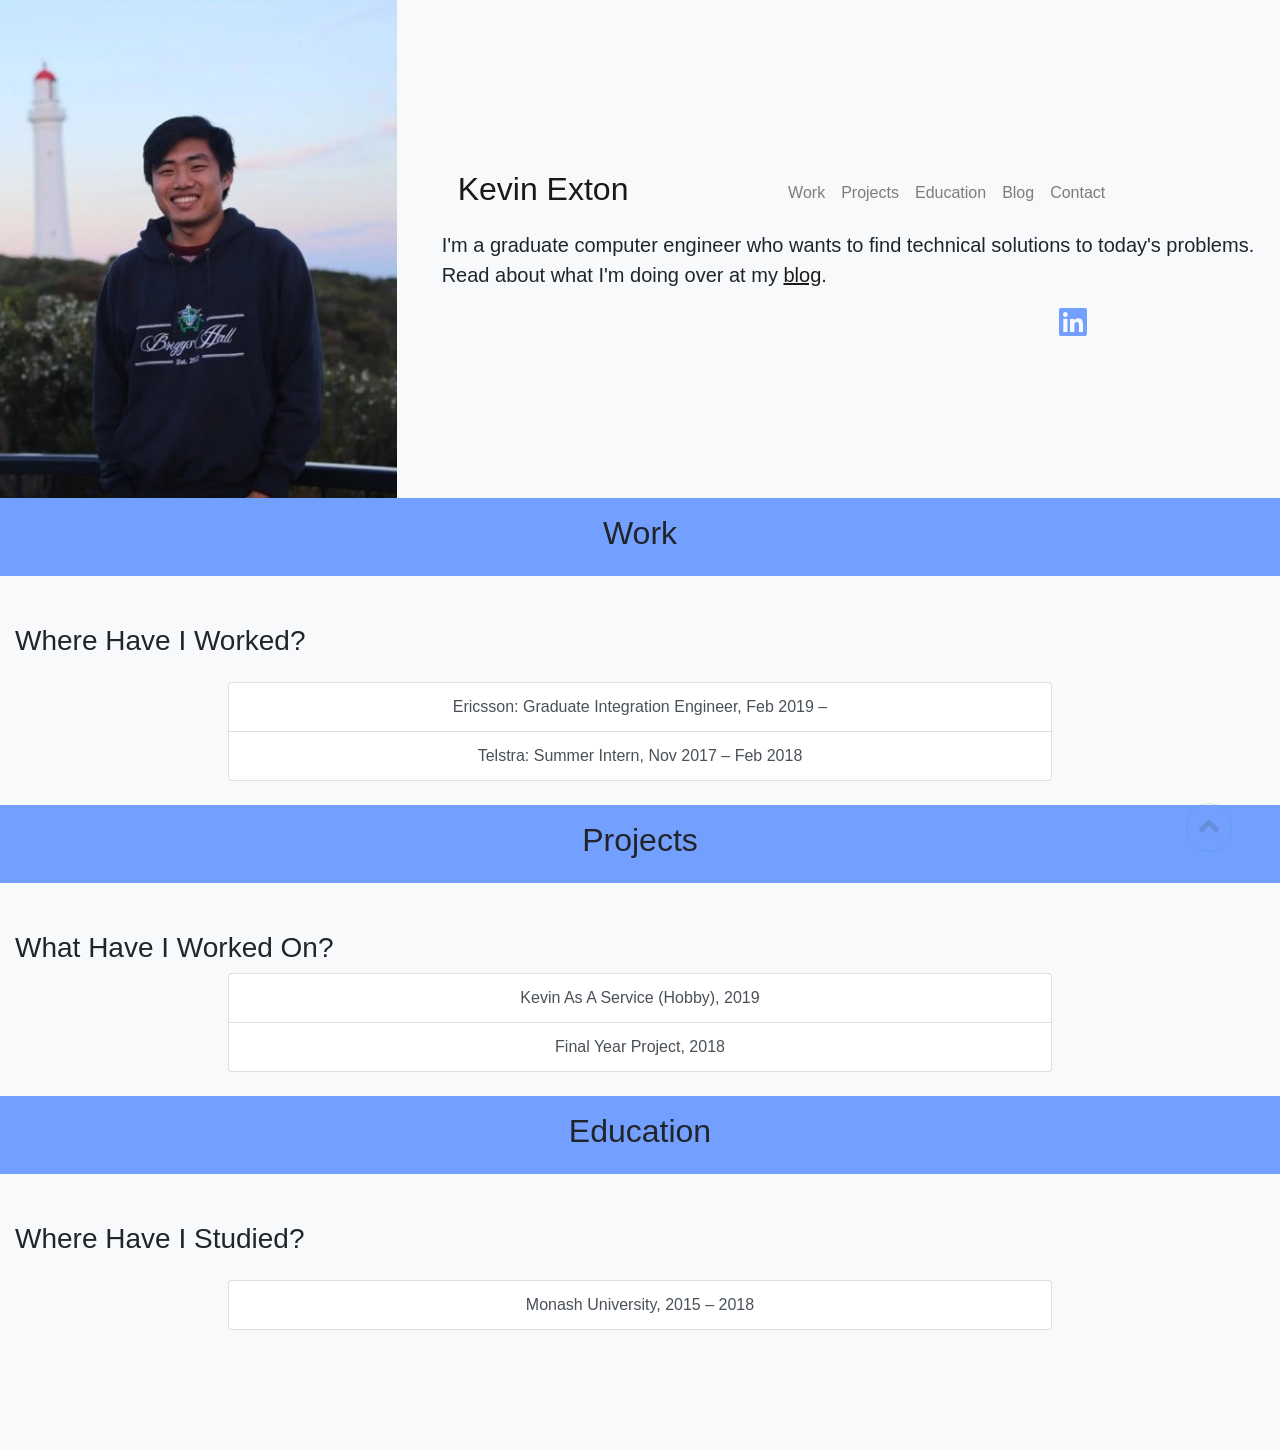
==== index.html @ fb1b177d "Fixed a broken link" ====
<!DOCTYPE html>
<html lang="en">
  <head>
    <meta charset="UTF-8" />
    <meta name="viewport" content="width=device-width, initial-scale=1.0" />
    <meta http-equiv="X-UA-Compatible" content="ie=edge" />
    <title>Kevin Exton</title>
    <link
      rel="stylesheet"
      href="https://use.fontawesome.com/releases/v5.6.3/css/all.css"
      integrity="sha384-UHRtZLI+pbxtHCWp1t77Bi1L4ZtiqrqD80Kn4Z8NTSRyMA2Fd33n5dQ8lWUE00s/"
      crossorigin="anonymous"
    />
    <link rel="stylesheet" href="/css/styles.css" />
    <link rel="icon" href="/assets/favicon/iconcubeorange-32-17061.png" />
  </head>
  <body id="home" class="bg-light mb-5 pb-5">
  <div class="container-fluid bg-light">
    <header id="main-header">
      <div class="row">
        <div class="col-md-4 responsive-image">
          <img src="assets/img/kevin.jpg" alt="" />
        </div>
        <div class="col-md-8 align-self-center">
          <nav
            class="navbar navbar-expand-md navbar-light bg-light"
            id="main-nav"
          >
            <a href="/" class="navbar-brand"><h2>Kevin Exton</h2></a>
            <button
              class="navbar-toggler"
              data-toggle="collapse"
              data-target="#navbarCollapse"
            >
              <span class="navbar-toggler-icon"></span>
            </button>

            <div class="collapse navbar-collapse" id="navbarCollapse">
              <ul class="navbar-nav m-auto">
                <li class="nav-item">
                  <a href="/#work-header" class="nav-link">Work</a>
                </li>
                <li class="nav-item">
                  <a href="/#projects-header" class="nav-link">Projects</a>
                </li>
                <li class="nav-item">
                  <a href="/#education-header" class="nav-link">Education</a>
                </li>
                <li class="nav-item">
                  <a href="/blog.html" class="nav-link">Blog</a>
                </li>
                <li class="nav-item">
                  <a href="/contact.html" class="nav-link">Contact</a>
                </li>
              </ul>
            </div>
          </nav>

          <p class="lead">
            I'm a graduate computer engineer who wants to find technical
            solutions to today's problems. Read about what I'm doing over at my
            <a href="/blog.html" id="bio-blog-anchor">blog</a>.
          </p>
          <div class="row no-gutters">
            <div class="col-sm-3"></div>
            <div class="col-sm-3"></div>
            <div class="col-sm-3"></div>
            <div class="col-sm-3">
              <a href="https://linkedin.com/in/kevin-exton-97882015a"
                ><span class="fab fa-linkedin fa-2x"></span
              ></a>
            </div>
          </div>
        </div>
      </div>
    </header>

    <!-- WORK HEADER -->
    <section id="work-header">
      <div class="row text-white bg-primary py-3">
        <div class="col text-center"><h2>Work</h2></div>
      </div>
    </section>

    <!-- WORK -->
    <section id="work">
      <div class="row">
        <div class="col bg-light mt-5">
          <h3>
            Where Have I Worked?
          </h3>
        </div>
      </div>
      <div class="row pb-4">
        <div class="col-md-2"></div>
        <div class="col-md-8 col-sm-12">
          <div class="list-group mt-3">
            <a
              href="#EricssonGraduateModal"
              class="list-group-item list-group-item-action text-center"
              data-toggle="modal"
            >
              Ericsson: Graduate Integration Engineer, Feb 2019 &ndash;
            </a>
            <a
              href="#TelstraInternModal"
              class="list-group-item list-group-item-action text-center"
              data-toggle="modal"
            >
              Telstra: Summer Intern, Nov 2017 &ndash; Feb 2018
            </a>
          </div>
        </div>
        <div class="col-md-2"></div>
      </div>
    </section>

    <!-- WORK MODALS -->
    <!-- Ericsson Graduate Modal -->
    <div class="modal fade" id="EricssonGraduateModal" role="dialog">
  <div class="modal-dialog" role="document">
    <div class="modal-content">
      <div class="modal-header bg-secondary text-light">
        <h5 class="modal-title">
          Ericsson, Feb 2019
    &ndash;
        </h5>
        <button class="close" type="button" data-dismiss="modal">
          <span>&times;</span>
        </button>
      </div>
      <div class="modal-body bg-tertiary text-light">
        <h5 class="lead">
          Position: Summer Intern
        </h5>
        <p>
          Started a graduate
    position with Ericsson upon graduating from Monash University with a
    bachelors degree in Computer Systems Engineering with Honours.
        </p>
      </div>
      <div class="modal-footer bg-secondary">
        <button type="button" class="btn btn-tertiary" data-dismiss="modal">
          Close
        </button>
      </div>
    </div>
  </div>
</div>


    <!-- Telstra Intern Modal -->
    <div class="modal fade" id="TelstraInternModal" role="dialog">
  <div class="modal-dialog" role="document">
    <div class="modal-content">
      <div class="modal-header bg-secondary text-light">
        <h5 class="modal-title">
          Telstra, Nov 2017
    &ndash; Feb 2018
        </h5>
        <button class="close" type="button" data-dismiss="modal">
          <span>&times;</span>
        </button>
      </div>
      <div class="modal-body bg-tertiary text-light">
        <h5 class="lead">
          Position: Graduate Integration Engineer
        </h5>
        <p>
          Worked as part of the Broadsoft Trunking and Product
    Engineering team. As the intern I developed an internal web-app that
    displayed statistics about server configurations to help with the automation
    of the VoIP products.
        </p>
      </div>
      <div class="modal-footer bg-secondary">
        <button type="button" class="btn btn-tertiary" data-dismiss="modal">
          Close
        </button>
      </div>
    </div>
  </div>
</div>


    <!-- PROJECTS HEADER -->
    <section id="projects-header">
      <div class="row text-white bg-primary py-3">
        <div class="col text-center"><h2>Projects</h2></div>
      </div>
    </section>

    <!-- PROJECTS -->
    <section id="projects">
      <div class="row">
        <div class="col bg-light mt-5">
          <h3>
            What Have I Worked On?
          </h3>
        </div>
      </div>
      <div class="row pb-4">
        <div class="col-md-2"></div>
        <div class="col-md-8 col-sm-12">
          <div class="list-group">
            <a
              href="#KevinAsAServiceModal"
              class="list-group-item list-group-item-action text-center"
              data-toggle="modal"
            >
              Kevin As A Service (Hobby), 2019
            </a>
            <a
              href="#FinalYearProjectModal"
              class="list-group-item list-group-item-action text-center"
              data-toggle="modal"
            >
              Final Year Project, 2018
            </a>
          </div>
        </div>
        <div class="col-md-2"></div>
      </div>
    </section>

    <!-- Project Modals -->
    <!-- FYP Modal -->
    <div class="modal fade" id="FinalYearProjectModal" role="dialog">
  <div class="modal-dialog" role="document">
    <div class="modal-content">
      <div class="modal-header bg-secondary text-light">
        <h5 class="modal-title">
          Final Year Project
        </h5>
        <button class="close" type="button" data-dismiss="modal">
          <span>&times;</span>
        </button>
      </div>
      <div class="modal-body bg-tertiary text-light">
        <h5 class="lead">
          
        </h5>
        <p>
          Dr. Gayathri Kongara at Monash University supervised
    a project where I studied adaptive signal processing techniques to track
    distortions introduced by the multipath wireless channel and equalise them.
    The majority of the project was done in simulation with the assistance of
    MATLAB and a prototype was developed on a National Instruments Software
    Defined Radio as a proof of concept.
        </p>
      </div>
      <div class="modal-footer bg-secondary">
        <button type="button" class="btn btn-tertiary" data-dismiss="modal">
          Close
        </button>
      </div>
    </div>
  </div>
</div>


    <div class="modal fade" id="KevinAsAServiceModal" role="dialog">
  <div class="modal-dialog" role="document">
    <div class="modal-content">
      <div class="modal-header bg-secondary text-light">
        <h5 class="modal-title">
          Kevin As A Service
        </h5>
        <button class="close" type="button" data-dismiss="modal">
          <span>&times;</span>
        </button>
      </div>
      <div class="modal-body bg-tertiary text-light">
        <h5 class="lead">
          Hobby project involving Angular, 
    Firebase, and Google's oAuth2 playground
        </h5>
        <p>
          Developed an Angular web app 
    with a firebase backend <a href='https://sendgridmail-228a0.web.app'>here</a> so that people can 
    contact me via web form. Read my blog post about it.
        </p>
      </div>
      <div class="modal-footer bg-secondary">
        <button type="button" class="btn btn-tertiary" data-dismiss="modal">
          Close
        </button>
      </div>
    </div>
  </div>
</div>


    <!-- EDUCATION HEADER -->
    <section id="education-header">
      <div class="row text-white bg-primary py-3">
        <div class="col text-center"><h2>Education</h2></div>
      </div>
    </section>

    <!-- EDUCATION -->
    <section id="projects">
      <div class="row">
        <div class="col bg-light mt-5">
          <h3>
            Where Have I Studied?
          </h3>
        </div>
      </div>
      <div class="row pb-4">
        <div class="col-md-2"></div>
        <div class="col-md-8 col-sm-12">
          <div class="list-group mt-3">
            <a
              href="#MonashUniversityModal"
              class="list-group-item list-group-item-action text-center"
              data-toggle="modal"
            >
              Monash University, 2015 &ndash; 2018
            </a>
          </div>
        </div>
        <div class="col-md-2"></div>
      </div>
    </section>

    <!-- Education Modals -->
    <div class="modal fade" id="MonashUniversityModal" role="dialog">
  <div class="modal-dialog" role="document">
    <div class="modal-content">
      <div class="modal-header bg-secondary text-light">
        <h5 class="modal-title">
          Degree: Bachelor of Computer Systems Engineering (Honours)
        </h5>
        <button class="close" type="button" data-dismiss="modal">
          <span>&times;</span>
        </button>
      </div>
      <div class="modal-body bg-tertiary text-light">
        <h5 class="lead">
          
        </h5>
        <p>
          A healthy mix of electronics engineering and software
    engineering. Heavy focus on embedded systems related
    technology, FPGA's, and RToS's, as well as communications related technology, i.e. signal
    processing, wireless communication, optical communication. The
    degree included some analogue electronics and control systems.
        </p>
      </div>
      <div class="modal-footer bg-secondary">
        <button type="button" class="btn btn-tertiary" data-dismiss="modal">
          Close
        </button>
      </div>
    </div>
  </div>
</div>


  <footer id="main-footer" class="fixed-bottom mb-5">
    <a href="#home" class="btn btn-outline-info rounded-circle return-home"
      ><span class="fas fa-angle-up fa-2x text-dark"></span
    ></a>
  </footer>

  <script
    src="https://code.jquery.com/jquery-3.3.1.min.js"
    integrity="sha256-FgpCb/KJQlLNfOu91ta32o/NMZxltwRo8QtmkMRdAu8="
    crossorigin="anonymous"
  ></script>
  <script
    src="https://cdnjs.cloudflare.com/ajax/libs/popper.js/1.14.6/umd/popper.min.js"
    integrity="sha384-wHAiFfRlMFy6i5SRaxvfOCifBUQy1xHdJ/yoi7FRNXMRBu5WHdZYu1hA6ZOblgut"
    crossorigin="anonymous"
  ></script>
  <script
    src="https://stackpath.bootstrapcdn.com/bootstrap/4.2.1/js/bootstrap.min.js"
    integrity="sha384-B0UglyR+jN6CkvvICOB2joaf5I4l3gm9GU6Hc1og6Ls7i6U/mkkaduKaBhlAXv9k"
    crossorigin="anonymous"
  ></script>

  <script>
    // Smooth Scrolling
    $("#main-nav a").on("click", function(e) {
      if (this.hash !== "") {
        e.preventDefault();

        const hash = this.hash;

        $("html, body").animate(
          {
            scrollTop: $(hash).offset().top
          },
          600,
          function() {
            window.location.hash = hash;
          }
        );
      }
    });

    // Smooth Scrolling
    $(".return-home").on("click", function(e) {
      if (this.hash !== "") {
        e.preventDefault();

        const hash = this.hash;

        $("html, body").animate(
          {
            scrollTop: $(hash).offset().top
          },
          600,
          function() {
            window.location.hash = hash;
          }
        );
      }
    });

    // Return Home
    $(document).scroll(function() {
      var pos = $("#work-header").offset().top;
      var y = $(this).scrollTop();
      if (y > pos - 1) {
        $(".return-home").fadeIn(200);
      } else {
        $(".return-home").fadeOut(200);
      }
    });
  </script>
</body>

</html>
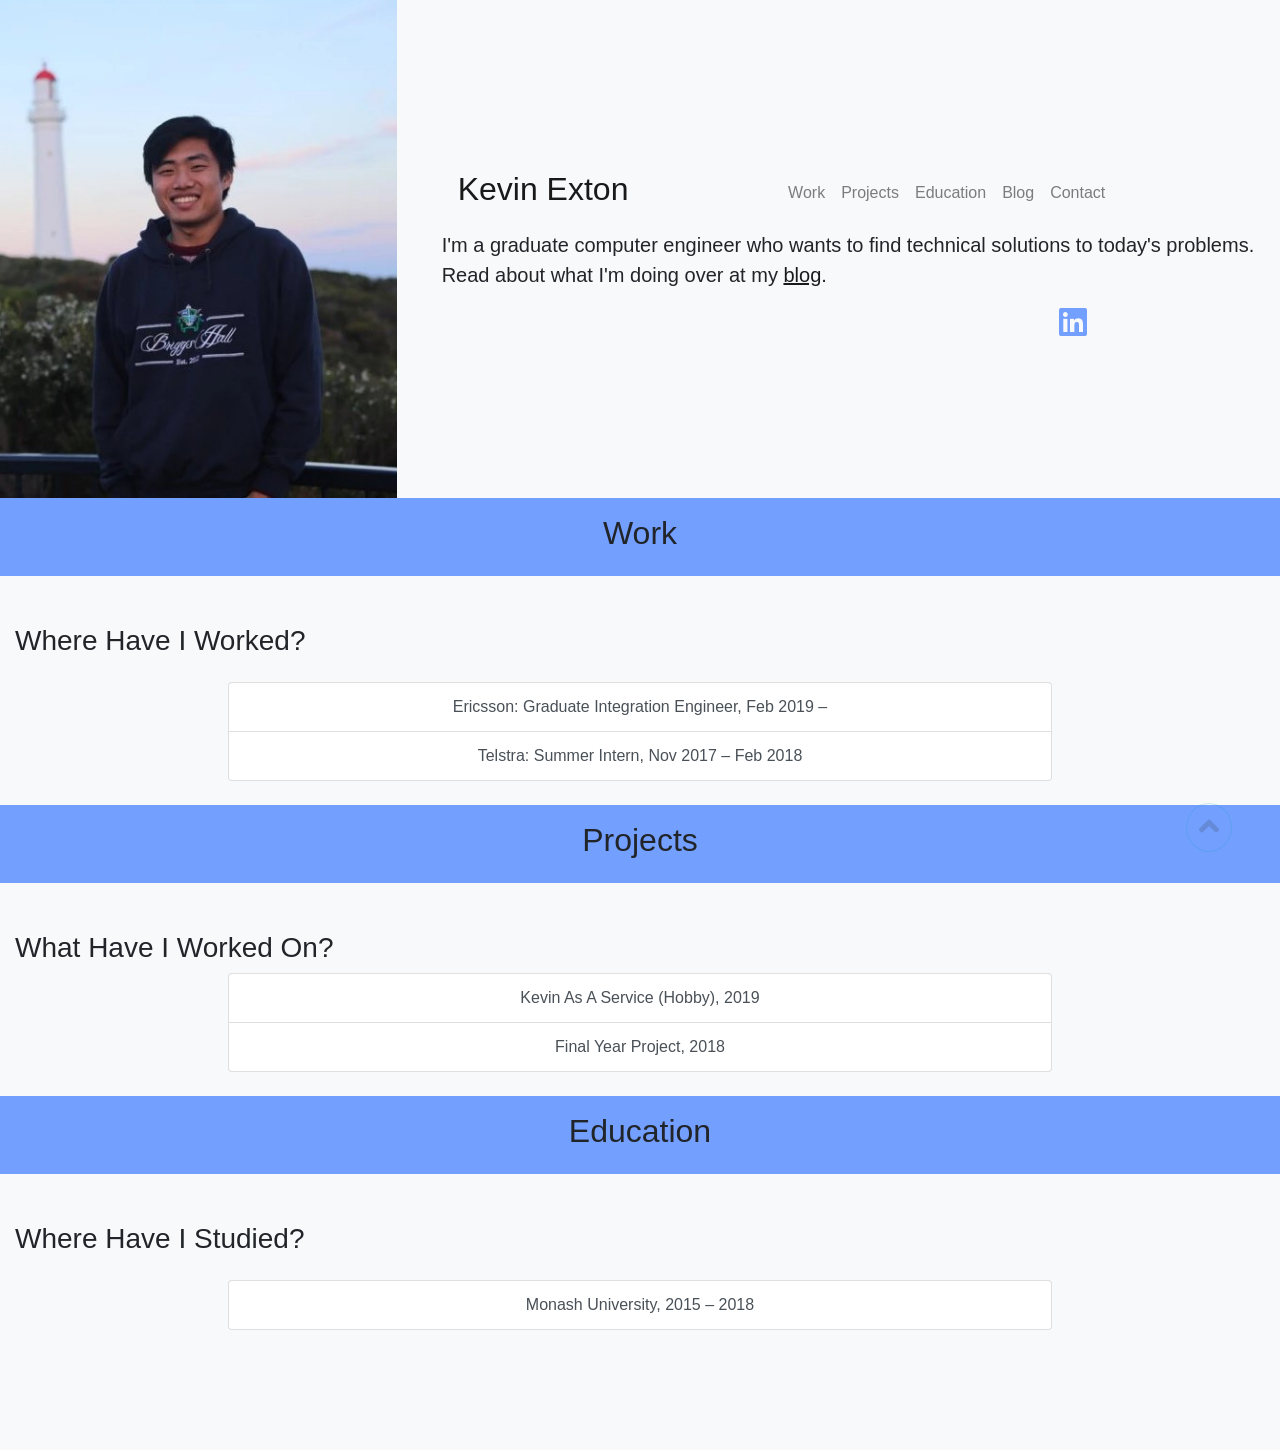
==== commit f1baddde: "Fixed some typos and changed the description to Ericsson Graduate Position to better reflect my curr" ====
--- a/index.html
+++ b/index.html
@@ -131,12 +131,13 @@
       </div>
       <div class="modal-body bg-tertiary text-light">
         <h5 class="lead">
-          Position: Summer Intern
+          Position: Graduate Integration Engineer
         </h5>
         <p>
-          Started a graduate
-    position with Ericsson upon graduating from Monash University with a
-    bachelors degree in Computer Systems Engineering with Honours.
+          Currently I 
+    am working as a graduate integration engineer for Ericsson, the role 
+    primarily involves post sales delivery of Ericsson products in the Telstra 
+    Mobility team.
         </p>
       </div>
       <div class="modal-footer bg-secondary">
@@ -164,7 +165,7 @@
       </div>
       <div class="modal-body bg-tertiary text-light">
         <h5 class="lead">
-          Position: Graduate Integration Engineer
+          Position: Summer Intern
         </h5>
         <p>
           Worked as part of the Broadsoft Trunking and Product
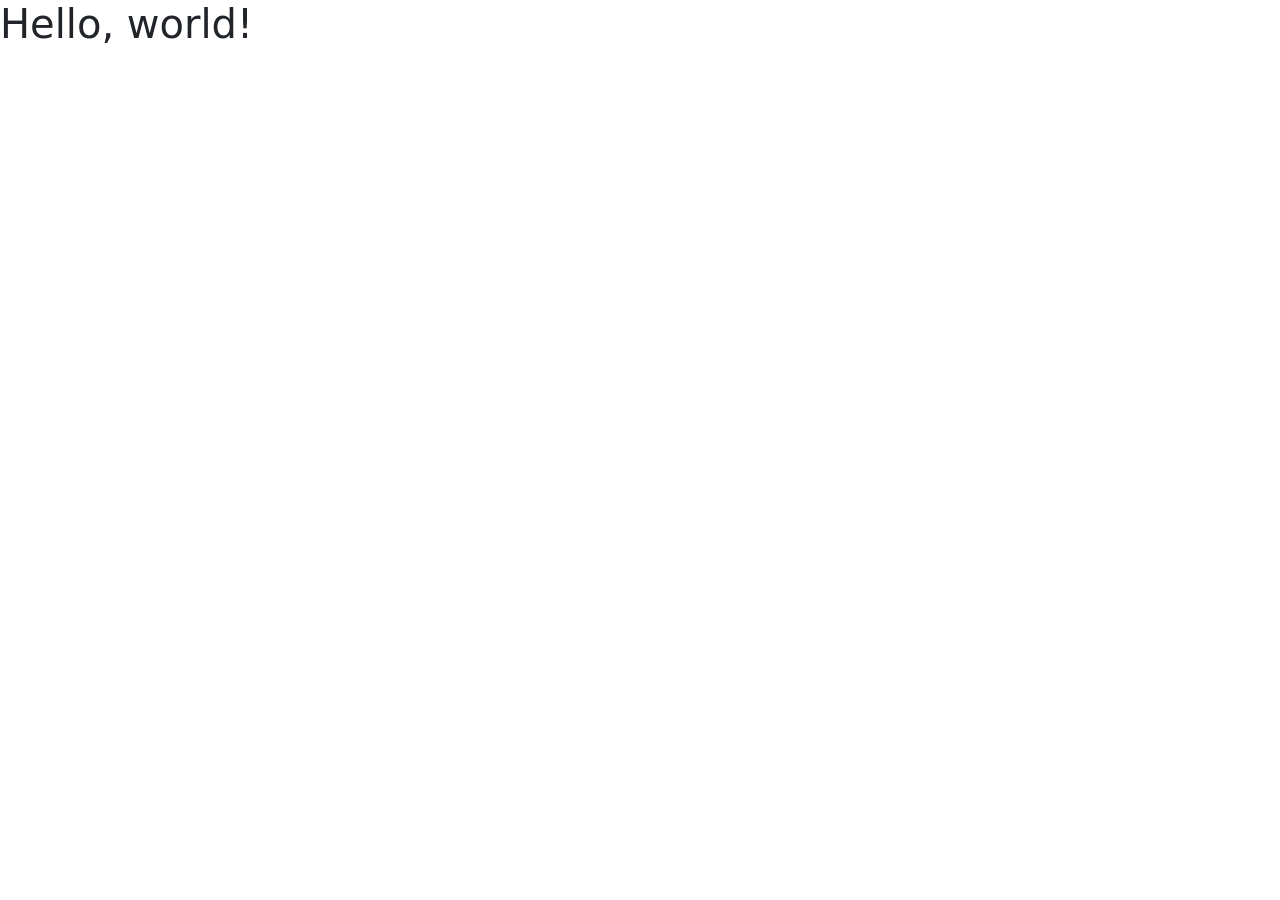
==== commit c176d453: "moved the index to /root" ====
--- a/index.html
+++ b/index.html
@@ -1,436 +1,13 @@
-<!DOCTYPE html>
+<!doctype html>
 <html lang="en">
   <head>
-    <meta charset="UTF-8" />
-    <meta name="viewport" content="width=device-width, initial-scale=1.0" />
-    <meta http-equiv="X-UA-Compatible" content="ie=edge" />
-    <title>Kevin Exton</title>
-    <link
-      rel="stylesheet"
-      href="https://use.fontawesome.com/releases/v5.6.3/css/all.css"
-      integrity="sha384-UHRtZLI+pbxtHCWp1t77Bi1L4ZtiqrqD80Kn4Z8NTSRyMA2Fd33n5dQ8lWUE00s/"
-      crossorigin="anonymous"
-    />
-    <link rel="stylesheet" href="/css/styles.css" />
-    <link rel="icon" href="/assets/favicon/iconcubeorange-32-17061.png" />
+    <meta charset="utf-8">
+    <meta name="viewport" content="width=device-width, initial-scale=1">
+    <title>Bootstrap demo</title>
+    <link href="https://cdn.jsdelivr.net/npm/bootstrap@5.3.3/dist/css/bootstrap.min.css" rel="stylesheet" integrity="sha384-QWTKZyjpPEjISv5WaRU9OFeRpok6YctnYmDr5pNlyT2bRjXh0JMhjY6hW+ALEwIH" crossorigin="anonymous">
   </head>
-  <body id="home" class="bg-light mb-5 pb-5">
-  <div class="container-fluid bg-light">
-    <header id="main-header">
-      <div class="row">
-        <div class="col-md-4 responsive-image">
-          <img src="assets/img/kevin.jpg" alt="" />
-        </div>
-        <div class="col-md-8 align-self-center">
-          <nav
-            class="navbar navbar-expand-md navbar-light bg-light"
-            id="main-nav"
-          >
-            <a href="/" class="navbar-brand"><h2>Kevin Exton</h2></a>
-            <button
-              class="navbar-toggler"
-              data-toggle="collapse"
-              data-target="#navbarCollapse"
-            >
-              <span class="navbar-toggler-icon"></span>
-            </button>
-
-            <div class="collapse navbar-collapse" id="navbarCollapse">
-              <ul class="navbar-nav m-auto">
-                <li class="nav-item">
-                  <a href="/#work-header" class="nav-link">Work</a>
-                </li>
-                <li class="nav-item">
-                  <a href="/#projects-header" class="nav-link">Projects</a>
-                </li>
-                <li class="nav-item">
-                  <a href="/#education-header" class="nav-link">Education</a>
-                </li>
-                <li class="nav-item">
-                  <a href="/blog.html" class="nav-link">Blog</a>
-                </li>
-                <li class="nav-item">
-                  <a href="/contact.html" class="nav-link">Contact</a>
-                </li>
-              </ul>
-            </div>
-          </nav>
-
-          <p class="lead">
-            I'm a graduate computer engineer who wants to find technical
-            solutions to today's problems. Read about what I'm doing over at my
-            <a href="/blog.html" id="bio-blog-anchor">blog</a>.
-          </p>
-          <div class="row no-gutters">
-            <div class="col-sm-3"></div>
-            <div class="col-sm-3"></div>
-            <div class="col-sm-3"></div>
-            <div class="col-sm-3">
-              <a href="https://linkedin.com/in/kevin-exton-97882015a"
-                ><span class="fab fa-linkedin fa-2x"></span
-              ></a>
-            </div>
-          </div>
-        </div>
-      </div>
-    </header>
-
-    <!-- WORK HEADER -->
-    <section id="work-header">
-      <div class="row text-white bg-primary py-3">
-        <div class="col text-center"><h2>Work</h2></div>
-      </div>
-    </section>
-
-    <!-- WORK -->
-    <section id="work">
-      <div class="row">
-        <div class="col bg-light mt-5">
-          <h3>
-            Where Have I Worked?
-          </h3>
-        </div>
-      </div>
-      <div class="row pb-4">
-        <div class="col-md-2"></div>
-        <div class="col-md-8 col-sm-12">
-          <div class="list-group mt-3">
-            <a
-              href="#EricssonGraduateModal"
-              class="list-group-item list-group-item-action text-center"
-              data-toggle="modal"
-            >
-              Ericsson: Graduate Integration Engineer, Feb 2019 &ndash;
-            </a>
-            <a
-              href="#TelstraInternModal"
-              class="list-group-item list-group-item-action text-center"
-              data-toggle="modal"
-            >
-              Telstra: Summer Intern, Nov 2017 &ndash; Feb 2018
-            </a>
-          </div>
-        </div>
-        <div class="col-md-2"></div>
-      </div>
-    </section>
-
-    <!-- WORK MODALS -->
-    <!-- Ericsson Graduate Modal -->
-    <div class="modal fade" id="EricssonGraduateModal" role="dialog">
-  <div class="modal-dialog" role="document">
-    <div class="modal-content">
-      <div class="modal-header bg-secondary text-light">
-        <h5 class="modal-title">
-          Ericsson, Feb 2019
-    &ndash;
-        </h5>
-        <button class="close" type="button" data-dismiss="modal">
-          <span>&times;</span>
-        </button>
-      </div>
-      <div class="modal-body bg-tertiary text-light">
-        <h5 class="lead">
-          Position: Graduate Integration Engineer
-        </h5>
-        <p>
-          Currently I 
-    am working as a graduate integration engineer for Ericsson, the role 
-    primarily involves post sales delivery of Ericsson products in the Telstra 
-    Mobility team.
-        </p>
-      </div>
-      <div class="modal-footer bg-secondary">
-        <button type="button" class="btn btn-tertiary" data-dismiss="modal">
-          Close
-        </button>
-      </div>
-    </div>
-  </div>
-</div>
-
-
-    <!-- Telstra Intern Modal -->
-    <div class="modal fade" id="TelstraInternModal" role="dialog">
-  <div class="modal-dialog" role="document">
-    <div class="modal-content">
-      <div class="modal-header bg-secondary text-light">
-        <h5 class="modal-title">
-          Telstra, Nov 2017
-    &ndash; Feb 2018
-        </h5>
-        <button class="close" type="button" data-dismiss="modal">
-          <span>&times;</span>
-        </button>
-      </div>
-      <div class="modal-body bg-tertiary text-light">
-        <h5 class="lead">
-          Position: Summer Intern
-        </h5>
-        <p>
-          Worked as part of the Broadsoft Trunking and Product
-    Engineering team. As the intern I developed an internal web-app that
-    displayed statistics about server configurations to help with the automation
-    of the VoIP products.
-        </p>
-      </div>
-      <div class="modal-footer bg-secondary">
-        <button type="button" class="btn btn-tertiary" data-dismiss="modal">
-          Close
-        </button>
-      </div>
-    </div>
-  </div>
-</div>
-
-
-    <!-- PROJECTS HEADER -->
-    <section id="projects-header">
-      <div class="row text-white bg-primary py-3">
-        <div class="col text-center"><h2>Projects</h2></div>
-      </div>
-    </section>
-
-    <!-- PROJECTS -->
-    <section id="projects">
-      <div class="row">
-        <div class="col bg-light mt-5">
-          <h3>
-            What Have I Worked On?
-          </h3>
-        </div>
-      </div>
-      <div class="row pb-4">
-        <div class="col-md-2"></div>
-        <div class="col-md-8 col-sm-12">
-          <div class="list-group">
-            <a
-              href="#KevinAsAServiceModal"
-              class="list-group-item list-group-item-action text-center"
-              data-toggle="modal"
-            >
-              Kevin As A Service (Hobby), 2019
-            </a>
-            <a
-              href="#FinalYearProjectModal"
-              class="list-group-item list-group-item-action text-center"
-              data-toggle="modal"
-            >
-              Final Year Project, 2018
-            </a>
-          </div>
-        </div>
-        <div class="col-md-2"></div>
-      </div>
-    </section>
-
-    <!-- Project Modals -->
-    <!-- FYP Modal -->
-    <div class="modal fade" id="FinalYearProjectModal" role="dialog">
-  <div class="modal-dialog" role="document">
-    <div class="modal-content">
-      <div class="modal-header bg-secondary text-light">
-        <h5 class="modal-title">
-          Final Year Project
-        </h5>
-        <button class="close" type="button" data-dismiss="modal">
-          <span>&times;</span>
-        </button>
-      </div>
-      <div class="modal-body bg-tertiary text-light">
-        <h5 class="lead">
-          
-        </h5>
-        <p>
-          Dr. Gayathri Kongara at Monash University supervised
-    a project where I studied adaptive signal processing techniques to track
-    distortions introduced by the multipath wireless channel and equalise them.
-    The majority of the project was done in simulation with the assistance of
-    MATLAB and a prototype was developed on a National Instruments Software
-    Defined Radio as a proof of concept.
-        </p>
-      </div>
-      <div class="modal-footer bg-secondary">
-        <button type="button" class="btn btn-tertiary" data-dismiss="modal">
-          Close
-        </button>
-      </div>
-    </div>
-  </div>
-</div>
-
-
-    <div class="modal fade" id="KevinAsAServiceModal" role="dialog">
-  <div class="modal-dialog" role="document">
-    <div class="modal-content">
-      <div class="modal-header bg-secondary text-light">
-        <h5 class="modal-title">
-          Kevin As A Service
-        </h5>
-        <button class="close" type="button" data-dismiss="modal">
-          <span>&times;</span>
-        </button>
-      </div>
-      <div class="modal-body bg-tertiary text-light">
-        <h5 class="lead">
-          Hobby project involving Angular, 
-    Firebase, and Google's oAuth2 playground
-        </h5>
-        <p>
-          Developed an Angular web app 
-    with a firebase backend <a href='https://sendgridmail-228a0.web.app'>here</a> so that people can 
-    contact me via web form. Read my blog post about it.
-        </p>
-      </div>
-      <div class="modal-footer bg-secondary">
-        <button type="button" class="btn btn-tertiary" data-dismiss="modal">
-          Close
-        </button>
-      </div>
-    </div>
-  </div>
-</div>
-
-
-    <!-- EDUCATION HEADER -->
-    <section id="education-header">
-      <div class="row text-white bg-primary py-3">
-        <div class="col text-center"><h2>Education</h2></div>
-      </div>
-    </section>
-
-    <!-- EDUCATION -->
-    <section id="projects">
-      <div class="row">
-        <div class="col bg-light mt-5">
-          <h3>
-            Where Have I Studied?
-          </h3>
-        </div>
-      </div>
-      <div class="row pb-4">
-        <div class="col-md-2"></div>
-        <div class="col-md-8 col-sm-12">
-          <div class="list-group mt-3">
-            <a
-              href="#MonashUniversityModal"
-              class="list-group-item list-group-item-action text-center"
-              data-toggle="modal"
-            >
-              Monash University, 2015 &ndash; 2018
-            </a>
-          </div>
-        </div>
-        <div class="col-md-2"></div>
-      </div>
-    </section>
-
-    <!-- Education Modals -->
-    <div class="modal fade" id="MonashUniversityModal" role="dialog">
-  <div class="modal-dialog" role="document">
-    <div class="modal-content">
-      <div class="modal-header bg-secondary text-light">
-        <h5 class="modal-title">
-          Degree: Bachelor of Computer Systems Engineering (Honours)
-        </h5>
-        <button class="close" type="button" data-dismiss="modal">
-          <span>&times;</span>
-        </button>
-      </div>
-      <div class="modal-body bg-tertiary text-light">
-        <h5 class="lead">
-          
-        </h5>
-        <p>
-          A healthy mix of electronics engineering and software
-    engineering. Heavy focus on embedded systems related
-    technology, FPGA's, and RToS's, as well as communications related technology, i.e. signal
-    processing, wireless communication, optical communication. The
-    degree included some analogue electronics and control systems.
-        </p>
-      </div>
-      <div class="modal-footer bg-secondary">
-        <button type="button" class="btn btn-tertiary" data-dismiss="modal">
-          Close
-        </button>
-      </div>
-    </div>
-  </div>
-</div>
-
-
-  <footer id="main-footer" class="fixed-bottom mb-5">
-    <a href="#home" class="btn btn-outline-info rounded-circle return-home"
-      ><span class="fas fa-angle-up fa-2x text-dark"></span
-    ></a>
-  </footer>
-
-  <script
-    src="https://code.jquery.com/jquery-3.3.1.min.js"
-    integrity="sha256-FgpCb/KJQlLNfOu91ta32o/NMZxltwRo8QtmkMRdAu8="
-    crossorigin="anonymous"
-  ></script>
-  <script
-    src="https://cdnjs.cloudflare.com/ajax/libs/popper.js/1.14.6/umd/popper.min.js"
-    integrity="sha384-wHAiFfRlMFy6i5SRaxvfOCifBUQy1xHdJ/yoi7FRNXMRBu5WHdZYu1hA6ZOblgut"
-    crossorigin="anonymous"
-  ></script>
-  <script
-    src="https://stackpath.bootstrapcdn.com/bootstrap/4.2.1/js/bootstrap.min.js"
-    integrity="sha384-B0UglyR+jN6CkvvICOB2joaf5I4l3gm9GU6Hc1og6Ls7i6U/mkkaduKaBhlAXv9k"
-    crossorigin="anonymous"
-  ></script>
-
-  <script>
-    // Smooth Scrolling
-    $("#main-nav a").on("click", function(e) {
-      if (this.hash !== "") {
-        e.preventDefault();
-
-        const hash = this.hash;
-
-        $("html, body").animate(
-          {
-            scrollTop: $(hash).offset().top
-          },
-          600,
-          function() {
-            window.location.hash = hash;
-          }
-        );
-      }
-    });
-
-    // Smooth Scrolling
-    $(".return-home").on("click", function(e) {
-      if (this.hash !== "") {
-        e.preventDefault();
-
-        const hash = this.hash;
-
-        $("html, body").animate(
-          {
-            scrollTop: $(hash).offset().top
-          },
-          600,
-          function() {
-            window.location.hash = hash;
-          }
-        );
-      }
-    });
-
-    // Return Home
-    $(document).scroll(function() {
-      var pos = $("#work-header").offset().top;
-      var y = $(this).scrollTop();
-      if (y > pos - 1) {
-        $(".return-home").fadeIn(200);
-      } else {
-        $(".return-home").fadeOut(200);
-      }
-    });
-  </script>
-</body>
-
+  <body>
+    <h1>Hello, world!</h1>
+    <script src="https://cdn.jsdelivr.net/npm/bootstrap@5.3.3/dist/js/bootstrap.bundle.min.js" integrity="sha384-YvpcrYf0tY3lHB60NNkmXc5s9fDVZLESaAA55NDzOxhy9GkcIdslK1eN7N6jIeHz" crossorigin="anonymous"></script>
+  </body>
 </html>
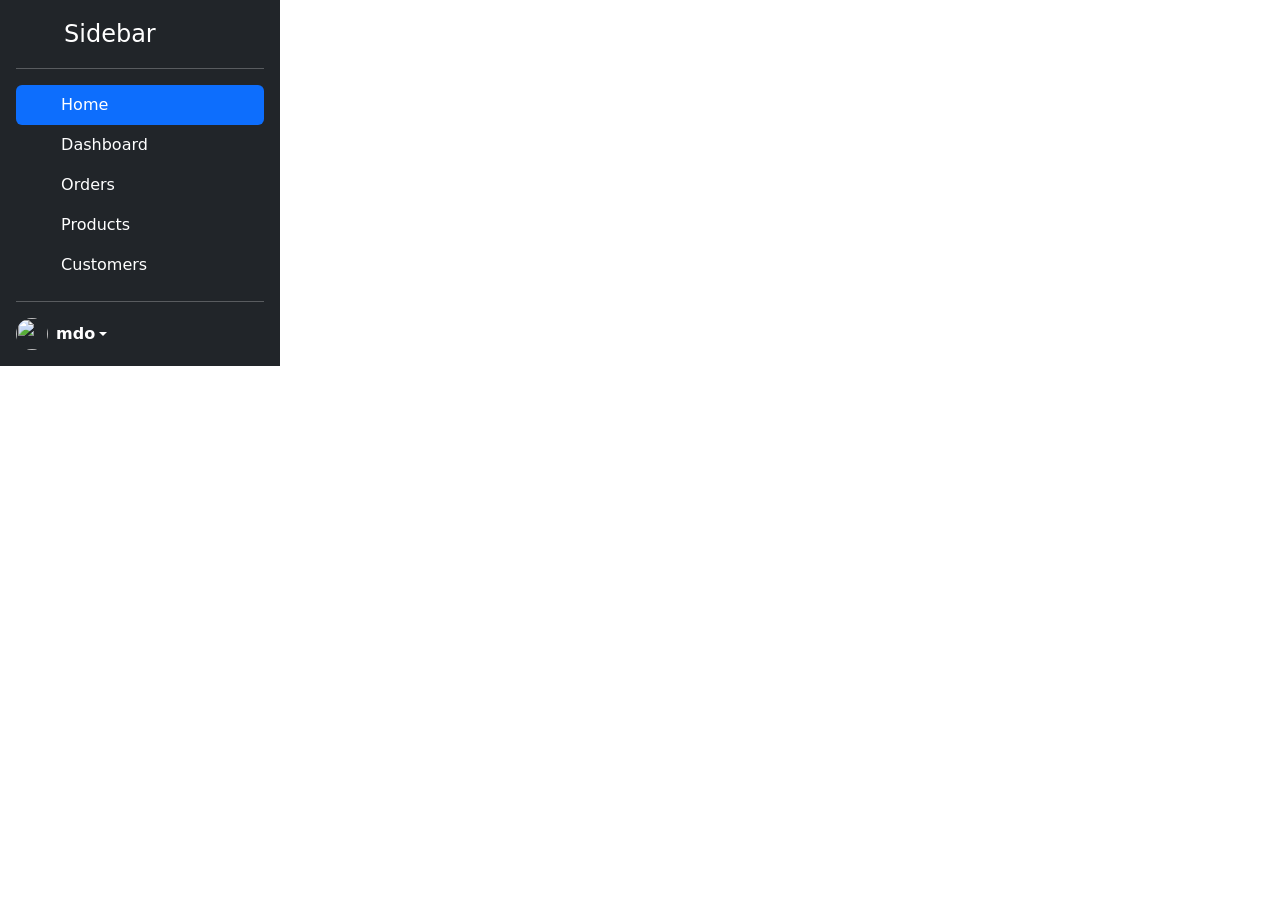
==== commit 96a13636: "Added a sidebar." ====
--- a/index.html
+++ b/index.html
@@ -7,7 +7,61 @@
     <link href="https://cdn.jsdelivr.net/npm/bootstrap@5.3.3/dist/css/bootstrap.min.css" rel="stylesheet" integrity="sha384-QWTKZyjpPEjISv5WaRU9OFeRpok6YctnYmDr5pNlyT2bRjXh0JMhjY6hW+ALEwIH" crossorigin="anonymous">
   </head>
   <body>
-    <h1>Hello, world!</h1>
+		<main class="d-flex flex-nowrap">
+			<div class="d-flex flex-column flex-shrink-0 p-3 text-bg-dark" style="width: 280px;">
+				<a href="/" class="d-flex align-items-center mb-3 mb-md-0 me-md-auto text-white text-decoration-none">
+					<svg class="bi pe-none me-2" width="40" height="32"><use xlink:href="#bootstrap"></use></svg>
+					<span class="fs-4">Sidebar</span>
+				</a>
+				<hr>
+				<ul class="nav nav-pills flex-column mb-auto">
+					<li class="nav-item">
+						<a href="#" class="nav-link active" aria-current="page">
+							<svg class="bi pe-none me-2" width="16" height="16"><use xlink:href="#home"></use></svg>
+							Home
+						</a>
+					</li>
+					<li>
+						<a href="#" class="nav-link text-white">
+							<svg class="bi pe-none me-2" width="16" height="16"><use xlink:href="#speedometer2"></use></svg>
+							Dashboard
+						</a>
+					</li>
+					<li>
+						<a href="#" class="nav-link text-white">
+							<svg class="bi pe-none me-2" width="16" height="16"><use xlink:href="#table"></use></svg>
+							Orders
+						</a>
+					</li>
+					<li>
+						<a href="#" class="nav-link text-white">
+							<svg class="bi pe-none me-2" width="16" height="16"><use xlink:href="#grid"></use></svg>
+							Products
+						</a>
+					</li>
+					<li>
+						<a href="#" class="nav-link text-white">
+							<svg class="bi pe-none me-2" width="16" height="16"><use xlink:href="#people-circle"></use></svg>
+							Customers
+						</a>
+					</li>
+				</ul>
+				<hr>
+				<div class="dropdown">
+					<a href="#" class="d-flex align-items-center text-white text-decoration-none dropdown-toggle" data-bs-toggle="dropdown" aria-expanded="false">
+						<img src="https://github.com/mdo.png" alt="" width="32" height="32" class="rounded-circle me-2">
+						<strong>mdo</strong>
+					</a>
+					<ul class="dropdown-menu dropdown-menu-dark text-small shadow">
+						<li><a class="dropdown-item" href="#">New project...</a></li>
+						<li><a class="dropdown-item" href="#">Settings</a></li>
+						<li><a class="dropdown-item" href="#">Profile</a></li>
+						<li><hr class="dropdown-divider"></li>
+						<li><a class="dropdown-item" href="#">Sign out</a></li>
+					</ul>
+				</div>
+			</div>
+		</main>
     <script src="https://cdn.jsdelivr.net/npm/bootstrap@5.3.3/dist/js/bootstrap.bundle.min.js" integrity="sha384-YvpcrYf0tY3lHB60NNkmXc5s9fDVZLESaAA55NDzOxhy9GkcIdslK1eN7N6jIeHz" crossorigin="anonymous"></script>
   </body>
 </html>
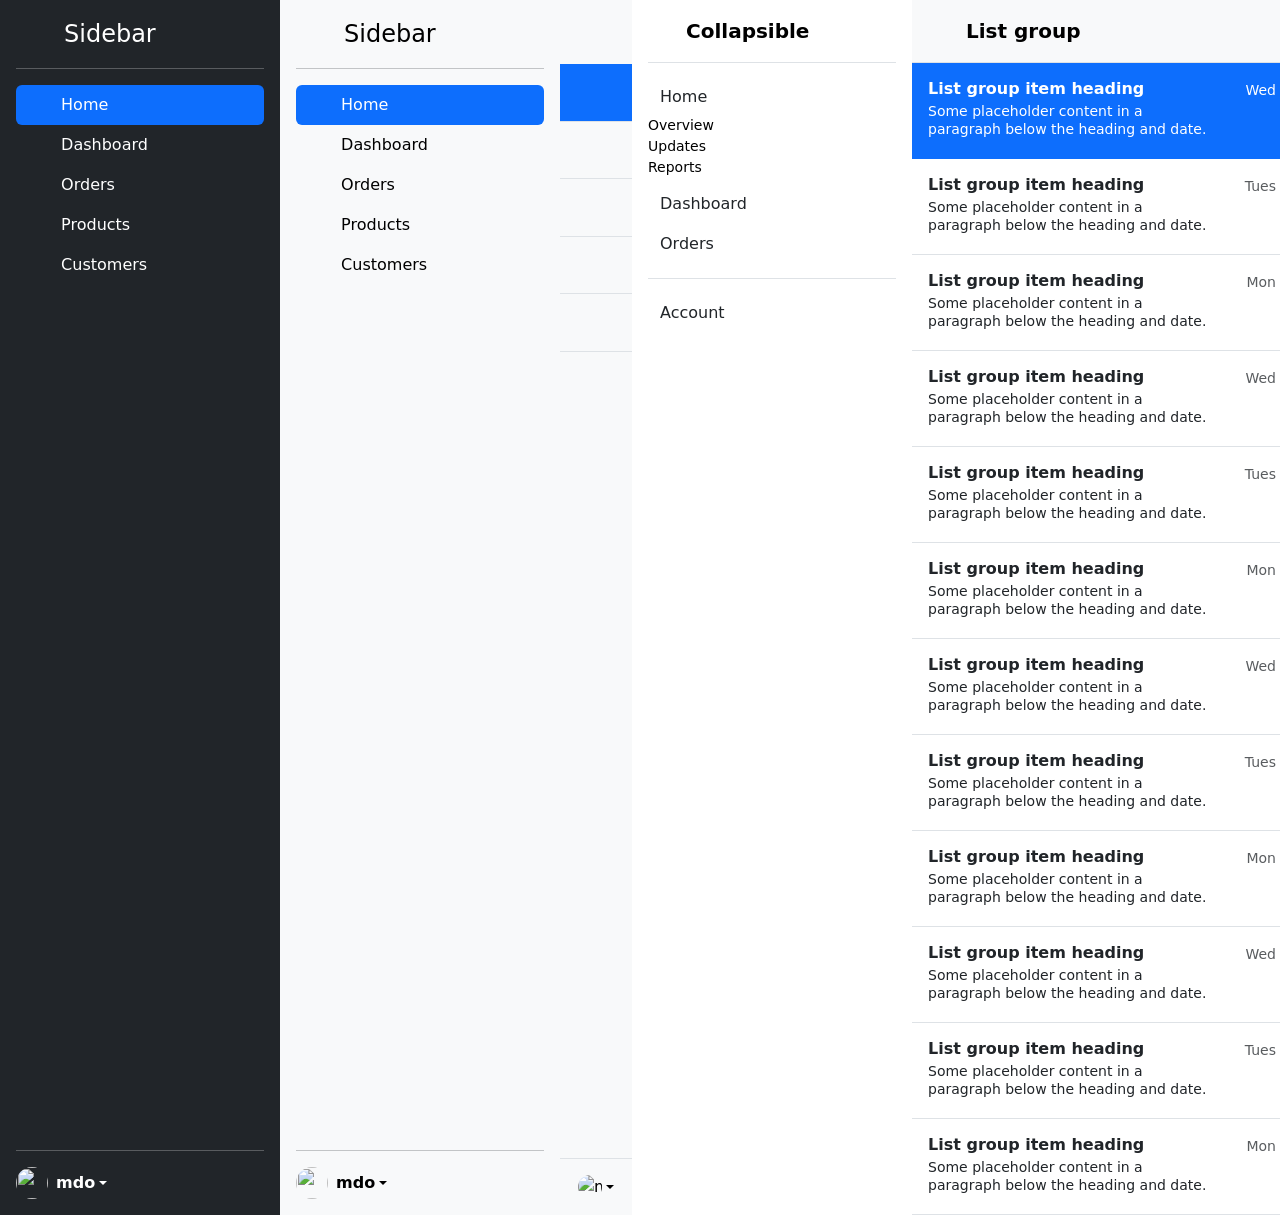
==== commit 3336f788: "Added a sidebar." ====
--- a/index.html
+++ b/index.html
@@ -8,6 +8,8 @@
   </head>
   <body>
 		<main class="d-flex flex-nowrap">
+			<h1 class="visually-hidden">Sidebars examples</h1>
+
 			<div class="d-flex flex-column flex-shrink-0 p-3 text-bg-dark" style="width: 280px;">
 				<a href="/" class="d-flex align-items-center mb-3 mb-md-0 me-md-auto text-white text-decoration-none">
 					<svg class="bi pe-none me-2" width="40" height="32"><use xlink:href="#bootstrap"></use></svg>
@@ -61,6 +63,271 @@
 					</ul>
 				</div>
 			</div>
+
+			<div class="b-example-divider b-example-vr"></div>
+
+			<div class="d-flex flex-column flex-shrink-0 p-3 bg-body-tertiary" style="width: 280px;">
+				<a href="/" class="d-flex align-items-center mb-3 mb-md-0 me-md-auto link-body-emphasis text-decoration-none">
+					<svg class="bi pe-none me-2" width="40" height="32"><use xlink:href="#bootstrap"></use></svg>
+					<span class="fs-4">Sidebar</span>
+				</a>
+				<hr>
+				<ul class="nav nav-pills flex-column mb-auto">
+					<li class="nav-item">
+						<a href="#" class="nav-link active" aria-current="page">
+							<svg class="bi pe-none me-2" width="16" height="16"><use xlink:href="#home"></use></svg>
+							Home
+						</a>
+					</li>
+					<li>
+						<a href="#" class="nav-link link-body-emphasis">
+							<svg class="bi pe-none me-2" width="16" height="16"><use xlink:href="#speedometer2"></use></svg>
+							Dashboard
+						</a>
+					</li>
+					<li>
+						<a href="#" class="nav-link link-body-emphasis">
+							<svg class="bi pe-none me-2" width="16" height="16"><use xlink:href="#table"></use></svg>
+							Orders
+						</a>
+					</li>
+					<li>
+						<a href="#" class="nav-link link-body-emphasis">
+							<svg class="bi pe-none me-2" width="16" height="16"><use xlink:href="#grid"></use></svg>
+							Products
+						</a>
+					</li>
+					<li>
+						<a href="#" class="nav-link link-body-emphasis">
+							<svg class="bi pe-none me-2" width="16" height="16"><use xlink:href="#people-circle"></use></svg>
+							Customers
+						</a>
+					</li>
+				</ul>
+				<hr>
+				<div class="dropdown">
+					<a href="#" class="d-flex align-items-center link-body-emphasis text-decoration-none dropdown-toggle" data-bs-toggle="dropdown" aria-expanded="false">
+						<img src="https://github.com/mdo.png" alt="" width="32" height="32" class="rounded-circle me-2">
+						<strong>mdo</strong>
+					</a>
+					<ul class="dropdown-menu text-small shadow">
+						<li><a class="dropdown-item" href="#">New project...</a></li>
+						<li><a class="dropdown-item" href="#">Settings</a></li>
+						<li><a class="dropdown-item" href="#">Profile</a></li>
+						<li><hr class="dropdown-divider"></li>
+						<li><a class="dropdown-item" href="#">Sign out</a></li>
+					</ul>
+				</div>
+			</div>
+
+			<div class="b-example-divider b-example-vr"></div>
+
+			<div class="d-flex flex-column flex-shrink-0 bg-body-tertiary" style="width: 4.5rem;">
+				<a href="/" class="d-block p-3 link-body-emphasis text-decoration-none" data-bs-toggle="tooltip" data-bs-placement="right" data-bs-original-title="Icon-only">
+					<svg class="bi pe-none" width="40" height="32"><use xlink:href="#bootstrap"></use></svg>
+					<span class="visually-hidden">Icon-only</span>
+				</a>
+				<ul class="nav nav-pills nav-flush flex-column mb-auto text-center">
+					<li class="nav-item">
+						<a href="#" class="nav-link active py-3 border-bottom rounded-0" aria-current="page" data-bs-toggle="tooltip" data-bs-placement="right" aria-label="Home" data-bs-original-title="Home">
+							<svg class="bi pe-none" width="24" height="24" role="img" aria-label="Home"><use xlink:href="#home"></use></svg>
+						</a>
+					</li>
+					<li>
+						<a href="#" class="nav-link py-3 border-bottom rounded-0" data-bs-toggle="tooltip" data-bs-placement="right" aria-label="Dashboard" data-bs-original-title="Dashboard">
+							<svg class="bi pe-none" width="24" height="24" role="img" aria-label="Dashboard"><use xlink:href="#speedometer2"></use></svg>
+						</a>
+					</li>
+					<li>
+						<a href="#" class="nav-link py-3 border-bottom rounded-0" data-bs-toggle="tooltip" data-bs-placement="right" aria-label="Orders" data-bs-original-title="Orders">
+							<svg class="bi pe-none" width="24" height="24" role="img" aria-label="Orders"><use xlink:href="#table"></use></svg>
+						</a>
+					</li>
+					<li>
+						<a href="#" class="nav-link py-3 border-bottom rounded-0" data-bs-toggle="tooltip" data-bs-placement="right" aria-label="Products" data-bs-original-title="Products">
+							<svg class="bi pe-none" width="24" height="24" role="img" aria-label="Products"><use xlink:href="#grid"></use></svg>
+						</a>
+					</li>
+					<li>
+						<a href="#" class="nav-link py-3 border-bottom rounded-0" data-bs-toggle="tooltip" data-bs-placement="right" aria-label="Customers" data-bs-original-title="Customers">
+							<svg class="bi pe-none" width="24" height="24" role="img" aria-label="Customers"><use xlink:href="#people-circle"></use></svg>
+						</a>
+					</li>
+				</ul>
+				<div class="dropdown border-top">
+					<a href="#" class="d-flex align-items-center justify-content-center p-3 link-body-emphasis text-decoration-none dropdown-toggle" data-bs-toggle="dropdown" aria-expanded="false">
+						<img src="https://github.com/mdo.png" alt="mdo" width="24" height="24" class="rounded-circle">
+					</a>
+					<ul class="dropdown-menu text-small shadow">
+						<li><a class="dropdown-item" href="#">New project...</a></li>
+						<li><a class="dropdown-item" href="#">Settings</a></li>
+						<li><a class="dropdown-item" href="#">Profile</a></li>
+						<li><hr class="dropdown-divider"></li>
+						<li><a class="dropdown-item" href="#">Sign out</a></li>
+					</ul>
+				</div>
+			</div>
+
+			<div class="b-example-divider b-example-vr"></div>
+
+			<div class="flex-shrink-0 p-3" style="width: 280px;">
+				<a href="/" class="d-flex align-items-center pb-3 mb-3 link-body-emphasis text-decoration-none border-bottom">
+					<svg class="bi pe-none me-2" width="30" height="24"><use xlink:href="#bootstrap"></use></svg>
+					<span class="fs-5 fw-semibold">Collapsible</span>
+				</a>
+				<ul class="list-unstyled ps-0">
+					<li class="mb-1">
+						<button class="btn btn-toggle d-inline-flex align-items-center rounded border-0 collapsed" data-bs-toggle="collapse" data-bs-target="#home-collapse" aria-expanded="true">
+							Home
+						</button>
+						<div class="collapse show" id="home-collapse">
+							<ul class="btn-toggle-nav list-unstyled fw-normal pb-1 small">
+								<li><a href="#" class="link-body-emphasis d-inline-flex text-decoration-none rounded">Overview</a></li>
+								<li><a href="#" class="link-body-emphasis d-inline-flex text-decoration-none rounded">Updates</a></li>
+								<li><a href="#" class="link-body-emphasis d-inline-flex text-decoration-none rounded">Reports</a></li>
+							</ul>
+						</div>
+					</li>
+					<li class="mb-1">
+						<button class="btn btn-toggle d-inline-flex align-items-center rounded border-0 collapsed" data-bs-toggle="collapse" data-bs-target="#dashboard-collapse" aria-expanded="false">
+							Dashboard
+						</button>
+						<div class="collapse" id="dashboard-collapse">
+							<ul class="btn-toggle-nav list-unstyled fw-normal pb-1 small">
+								<li><a href="#" class="link-body-emphasis d-inline-flex text-decoration-none rounded">Overview</a></li>
+								<li><a href="#" class="link-body-emphasis d-inline-flex text-decoration-none rounded">Weekly</a></li>
+								<li><a href="#" class="link-body-emphasis d-inline-flex text-decoration-none rounded">Monthly</a></li>
+								<li><a href="#" class="link-body-emphasis d-inline-flex text-decoration-none rounded">Annually</a></li>
+							</ul>
+						</div>
+					</li>
+					<li class="mb-1">
+						<button class="btn btn-toggle d-inline-flex align-items-center rounded border-0 collapsed" data-bs-toggle="collapse" data-bs-target="#orders-collapse" aria-expanded="false">
+							Orders
+						</button>
+						<div class="collapse" id="orders-collapse">
+							<ul class="btn-toggle-nav list-unstyled fw-normal pb-1 small">
+								<li><a href="#" class="link-body-emphasis d-inline-flex text-decoration-none rounded">New</a></li>
+								<li><a href="#" class="link-body-emphasis d-inline-flex text-decoration-none rounded">Processed</a></li>
+								<li><a href="#" class="link-body-emphasis d-inline-flex text-decoration-none rounded">Shipped</a></li>
+								<li><a href="#" class="link-body-emphasis d-inline-flex text-decoration-none rounded">Returned</a></li>
+							</ul>
+						</div>
+					</li>
+					<li class="border-top my-3"></li>
+					<li class="mb-1">
+						<button class="btn btn-toggle d-inline-flex align-items-center rounded border-0 collapsed" data-bs-toggle="collapse" data-bs-target="#account-collapse" aria-expanded="false">
+							Account
+						</button>
+						<div class="collapse" id="account-collapse">
+							<ul class="btn-toggle-nav list-unstyled fw-normal pb-1 small">
+								<li><a href="#" class="link-body-emphasis d-inline-flex text-decoration-none rounded">New...</a></li>
+								<li><a href="#" class="link-body-emphasis d-inline-flex text-decoration-none rounded">Profile</a></li>
+								<li><a href="#" class="link-body-emphasis d-inline-flex text-decoration-none rounded">Settings</a></li>
+								<li><a href="#" class="link-body-emphasis d-inline-flex text-decoration-none rounded">Sign out</a></li>
+							</ul>
+						</div>
+					</li>
+				</ul>
+			</div>
+
+			<div class="b-example-divider b-example-vr"></div>
+
+			<div class="d-flex flex-column align-items-stretch flex-shrink-0 bg-body-tertiary" style="width: 380px;">
+				<a href="/" class="d-flex align-items-center flex-shrink-0 p-3 link-body-emphasis text-decoration-none border-bottom">
+					<svg class="bi pe-none me-2" width="30" height="24"><use xlink:href="#bootstrap"></use></svg>
+					<span class="fs-5 fw-semibold">List group</span>
+				</a>
+				<div class="list-group list-group-flush border-bottom scrollarea">
+					<a href="#" class="list-group-item list-group-item-action active py-3 lh-sm" aria-current="true">
+						<div class="d-flex w-100 align-items-center justify-content-between">
+							<strong class="mb-1">List group item heading</strong>
+							<small>Wed</small>
+						</div>
+						<div class="col-10 mb-1 small">Some placeholder content in a paragraph below the heading and date.</div>
+					</a>
+					<a href="#" class="list-group-item list-group-item-action py-3 lh-sm">
+						<div class="d-flex w-100 align-items-center justify-content-between">
+							<strong class="mb-1">List group item heading</strong>
+							<small class="text-body-secondary">Tues</small>
+						</div>
+						<div class="col-10 mb-1 small">Some placeholder content in a paragraph below the heading and date.</div>
+					</a>
+					<a href="#" class="list-group-item list-group-item-action py-3 lh-sm">
+						<div class="d-flex w-100 align-items-center justify-content-between">
+							<strong class="mb-1">List group item heading</strong>
+							<small class="text-body-secondary">Mon</small>
+						</div>
+						<div class="col-10 mb-1 small">Some placeholder content in a paragraph below the heading and date.</div>
+					</a>
+
+					<a href="#" class="list-group-item list-group-item-action py-3 lh-sm" aria-current="true">
+						<div class="d-flex w-100 align-items-center justify-content-between">
+							<strong class="mb-1">List group item heading</strong>
+							<small class="text-body-secondary">Wed</small>
+						</div>
+						<div class="col-10 mb-1 small">Some placeholder content in a paragraph below the heading and date.</div>
+					</a>
+					<a href="#" class="list-group-item list-group-item-action py-3 lh-sm">
+						<div class="d-flex w-100 align-items-center justify-content-between">
+							<strong class="mb-1">List group item heading</strong>
+							<small class="text-body-secondary">Tues</small>
+						</div>
+						<div class="col-10 mb-1 small">Some placeholder content in a paragraph below the heading and date.</div>
+					</a>
+					<a href="#" class="list-group-item list-group-item-action py-3 lh-sm">
+						<div class="d-flex w-100 align-items-center justify-content-between">
+							<strong class="mb-1">List group item heading</strong>
+							<small class="text-body-secondary">Mon</small>
+						</div>
+						<div class="col-10 mb-1 small">Some placeholder content in a paragraph below the heading and date.</div>
+					</a>
+					<a href="#" class="list-group-item list-group-item-action py-3 lh-sm" aria-current="true">
+						<div class="d-flex w-100 align-items-center justify-content-between">
+							<strong class="mb-1">List group item heading</strong>
+							<small class="text-body-secondary">Wed</small>
+						</div>
+						<div class="col-10 mb-1 small">Some placeholder content in a paragraph below the heading and date.</div>
+					</a>
+					<a href="#" class="list-group-item list-group-item-action py-3 lh-sm">
+						<div class="d-flex w-100 align-items-center justify-content-between">
+							<strong class="mb-1">List group item heading</strong>
+							<small class="text-body-secondary">Tues</small>
+						</div>
+						<div class="col-10 mb-1 small">Some placeholder content in a paragraph below the heading and date.</div>
+					</a>
+					<a href="#" class="list-group-item list-group-item-action py-3 lh-sm">
+						<div class="d-flex w-100 align-items-center justify-content-between">
+							<strong class="mb-1">List group item heading</strong>
+							<small class="text-body-secondary">Mon</small>
+						</div>
+						<div class="col-10 mb-1 small">Some placeholder content in a paragraph below the heading and date.</div>
+					</a>
+					<a href="#" class="list-group-item list-group-item-action py-3 lh-sm" aria-current="true">
+						<div class="d-flex w-100 align-items-center justify-content-between">
+							<strong class="mb-1">List group item heading</strong>
+							<small class="text-body-secondary">Wed</small>
+						</div>
+						<div class="col-10 mb-1 small">Some placeholder content in a paragraph below the heading and date.</div>
+					</a>
+					<a href="#" class="list-group-item list-group-item-action py-3 lh-sm">
+						<div class="d-flex w-100 align-items-center justify-content-between">
+							<strong class="mb-1">List group item heading</strong>
+							<small class="text-body-secondary">Tues</small>
+						</div>
+						<div class="col-10 mb-1 small">Some placeholder content in a paragraph below the heading and date.</div>
+					</a>
+					<a href="#" class="list-group-item list-group-item-action py-3 lh-sm">
+						<div class="d-flex w-100 align-items-center justify-content-between">
+							<strong class="mb-1">List group item heading</strong>
+							<small class="text-body-secondary">Mon</small>
+						</div>
+						<div class="col-10 mb-1 small">Some placeholder content in a paragraph below the heading and date.</div>
+					</a>
+				</div>
+			</div>
+
+			<div class="b-example-divider b-example-vr"></div>
 		</main>
     <script src="https://cdn.jsdelivr.net/npm/bootstrap@5.3.3/dist/js/bootstrap.bundle.min.js" integrity="sha384-YvpcrYf0tY3lHB60NNkmXc5s9fDVZLESaAA55NDzOxhy9GkcIdslK1eN7N6jIeHz" crossorigin="anonymous"></script>
   </body>
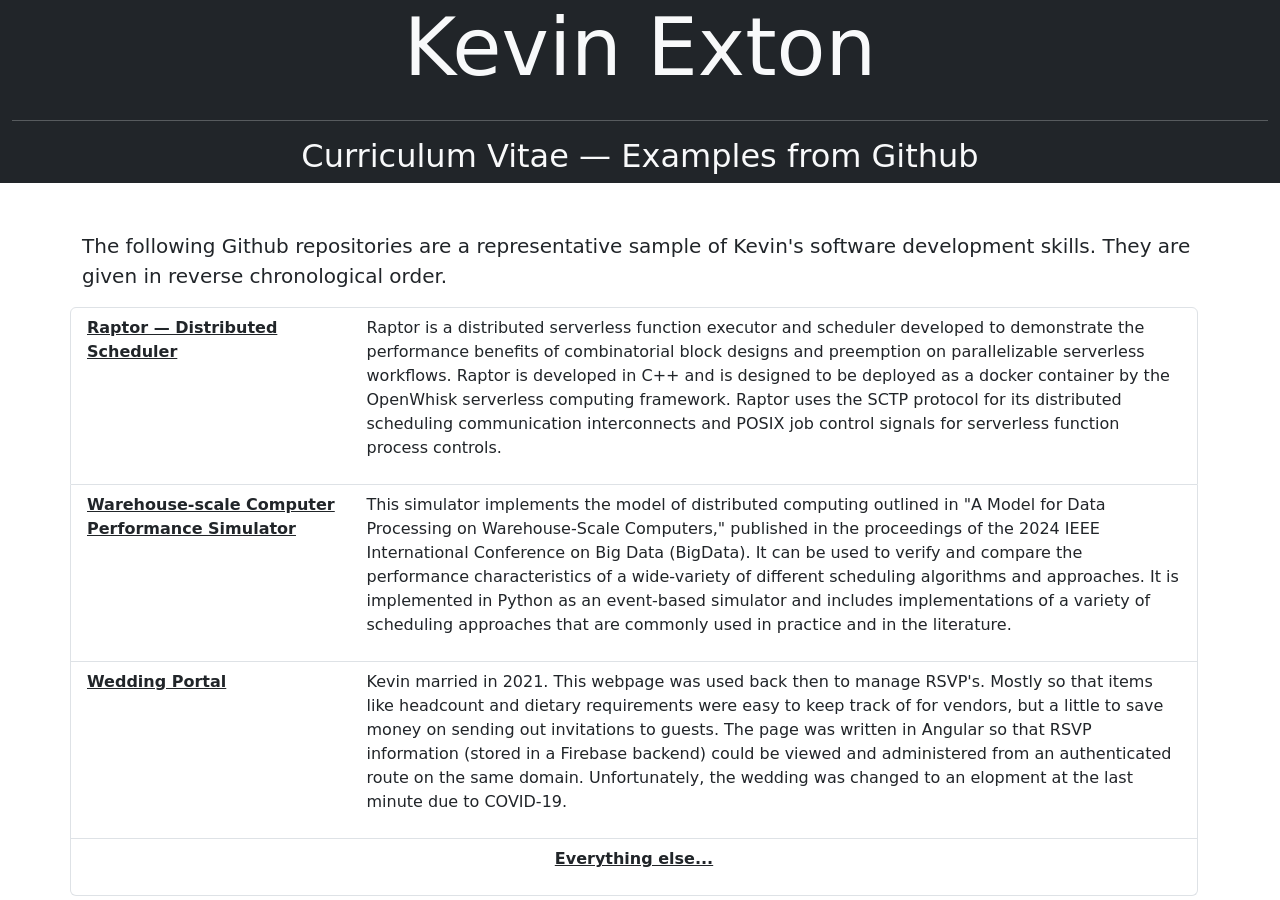
==== commit 1b6a6ca8: "Updated the CV Information." ====
--- a/index.html
+++ b/index.html
@@ -3,332 +3,57 @@
   <head>
     <meta charset="utf-8">
     <meta name="viewport" content="width=device-width, initial-scale=1">
-    <title>Bootstrap demo</title>
+    <title>Kevin Exton</title>
     <link href="https://cdn.jsdelivr.net/npm/bootstrap@5.3.3/dist/css/bootstrap.min.css" rel="stylesheet" integrity="sha384-QWTKZyjpPEjISv5WaRU9OFeRpok6YctnYmDr5pNlyT2bRjXh0JMhjY6hW+ALEwIH" crossorigin="anonymous">
   </head>
   <body>
-		<main class="d-flex flex-nowrap">
-			<h1 class="visually-hidden">Sidebars examples</h1>
-
-			<div class="d-flex flex-column flex-shrink-0 p-3 text-bg-dark" style="width: 280px;">
-				<a href="/" class="d-flex align-items-center mb-3 mb-md-0 me-md-auto text-white text-decoration-none">
-					<svg class="bi pe-none me-2" width="40" height="32"><use xlink:href="#bootstrap"></use></svg>
-					<span class="fs-4">Sidebar</span>
-				</a>
-				<hr>
-				<ul class="nav nav-pills flex-column mb-auto">
-					<li class="nav-item">
-						<a href="#" class="nav-link active" aria-current="page">
-							<svg class="bi pe-none me-2" width="16" height="16"><use xlink:href="#home"></use></svg>
-							Home
-						</a>
-					</li>
-					<li>
-						<a href="#" class="nav-link text-white">
-							<svg class="bi pe-none me-2" width="16" height="16"><use xlink:href="#speedometer2"></use></svg>
-							Dashboard
-						</a>
-					</li>
-					<li>
-						<a href="#" class="nav-link text-white">
-							<svg class="bi pe-none me-2" width="16" height="16"><use xlink:href="#table"></use></svg>
-							Orders
-						</a>
-					</li>
-					<li>
-						<a href="#" class="nav-link text-white">
-							<svg class="bi pe-none me-2" width="16" height="16"><use xlink:href="#grid"></use></svg>
-							Products
-						</a>
-					</li>
-					<li>
-						<a href="#" class="nav-link text-white">
-							<svg class="bi pe-none me-2" width="16" height="16"><use xlink:href="#people-circle"></use></svg>
-							Customers
-						</a>
-					</li>
-				</ul>
-				<hr>
-				<div class="dropdown">
-					<a href="#" class="d-flex align-items-center text-white text-decoration-none dropdown-toggle" data-bs-toggle="dropdown" aria-expanded="false">
-						<img src="https://github.com/mdo.png" alt="" width="32" height="32" class="rounded-circle me-2">
-						<strong>mdo</strong>
-					</a>
-					<ul class="dropdown-menu dropdown-menu-dark text-small shadow">
-						<li><a class="dropdown-item" href="#">New project...</a></li>
-						<li><a class="dropdown-item" href="#">Settings</a></li>
-						<li><a class="dropdown-item" href="#">Profile</a></li>
-						<li><hr class="dropdown-divider"></li>
-						<li><a class="dropdown-item" href="#">Sign out</a></li>
-					</ul>
-				</div>
+	<main>
+		<div class="container-fluid text-center text-light bg-dark">
+			<div class="row">
+				<h1 class="display-1">Kevin Exton</h1>
 			</div>
-
-			<div class="b-example-divider b-example-vr"></div>
-
-			<div class="d-flex flex-column flex-shrink-0 p-3 bg-body-tertiary" style="width: 280px;">
-				<a href="/" class="d-flex align-items-center mb-3 mb-md-0 me-md-auto link-body-emphasis text-decoration-none">
-					<svg class="bi pe-none me-2" width="40" height="32"><use xlink:href="#bootstrap"></use></svg>
-					<span class="fs-4">Sidebar</span>
-				</a>
-				<hr>
-				<ul class="nav nav-pills flex-column mb-auto">
-					<li class="nav-item">
-						<a href="#" class="nav-link active" aria-current="page">
-							<svg class="bi pe-none me-2" width="16" height="16"><use xlink:href="#home"></use></svg>
-							Home
-						</a>
-					</li>
-					<li>
-						<a href="#" class="nav-link link-body-emphasis">
-							<svg class="bi pe-none me-2" width="16" height="16"><use xlink:href="#speedometer2"></use></svg>
-							Dashboard
-						</a>
-					</li>
-					<li>
-						<a href="#" class="nav-link link-body-emphasis">
-							<svg class="bi pe-none me-2" width="16" height="16"><use xlink:href="#table"></use></svg>
-							Orders
-						</a>
-					</li>
-					<li>
-						<a href="#" class="nav-link link-body-emphasis">
-							<svg class="bi pe-none me-2" width="16" height="16"><use xlink:href="#grid"></use></svg>
-							Products
-						</a>
-					</li>
-					<li>
-						<a href="#" class="nav-link link-body-emphasis">
-							<svg class="bi pe-none me-2" width="16" height="16"><use xlink:href="#people-circle"></use></svg>
-							Customers
-						</a>
-					</li>
-				</ul>
-				<hr>
-				<div class="dropdown">
-					<a href="#" class="d-flex align-items-center link-body-emphasis text-decoration-none dropdown-toggle" data-bs-toggle="dropdown" aria-expanded="false">
-						<img src="https://github.com/mdo.png" alt="" width="32" height="32" class="rounded-circle me-2">
-						<strong>mdo</strong>
-					</a>
-					<ul class="dropdown-menu text-small shadow">
-						<li><a class="dropdown-item" href="#">New project...</a></li>
-						<li><a class="dropdown-item" href="#">Settings</a></li>
-						<li><a class="dropdown-item" href="#">Profile</a></li>
-						<li><hr class="dropdown-divider"></li>
-						<li><a class="dropdown-item" href="#">Sign out</a></li>
-					</ul>
-				</div>
+			<hr>
+			<div class="row">
+				<h2>Curriculum Vitae &#8212; Examples from Github</h2>
 			</div>
-
-			<div class="b-example-divider b-example-vr"></div>
-
-			<div class="d-flex flex-column flex-shrink-0 bg-body-tertiary" style="width: 4.5rem;">
-				<a href="/" class="d-block p-3 link-body-emphasis text-decoration-none" data-bs-toggle="tooltip" data-bs-placement="right" data-bs-original-title="Icon-only">
-					<svg class="bi pe-none" width="40" height="32"><use xlink:href="#bootstrap"></use></svg>
-					<span class="visually-hidden">Icon-only</span>
-				</a>
-				<ul class="nav nav-pills nav-flush flex-column mb-auto text-center">
-					<li class="nav-item">
-						<a href="#" class="nav-link active py-3 border-bottom rounded-0" aria-current="page" data-bs-toggle="tooltip" data-bs-placement="right" aria-label="Home" data-bs-original-title="Home">
-							<svg class="bi pe-none" width="24" height="24" role="img" aria-label="Home"><use xlink:href="#home"></use></svg>
-						</a>
-					</li>
-					<li>
-						<a href="#" class="nav-link py-3 border-bottom rounded-0" data-bs-toggle="tooltip" data-bs-placement="right" aria-label="Dashboard" data-bs-original-title="Dashboard">
-							<svg class="bi pe-none" width="24" height="24" role="img" aria-label="Dashboard"><use xlink:href="#speedometer2"></use></svg>
-						</a>
-					</li>
-					<li>
-						<a href="#" class="nav-link py-3 border-bottom rounded-0" data-bs-toggle="tooltip" data-bs-placement="right" aria-label="Orders" data-bs-original-title="Orders">
-							<svg class="bi pe-none" width="24" height="24" role="img" aria-label="Orders"><use xlink:href="#table"></use></svg>
-						</a>
-					</li>
-					<li>
-						<a href="#" class="nav-link py-3 border-bottom rounded-0" data-bs-toggle="tooltip" data-bs-placement="right" aria-label="Products" data-bs-original-title="Products">
-							<svg class="bi pe-none" width="24" height="24" role="img" aria-label="Products"><use xlink:href="#grid"></use></svg>
-						</a>
-					</li>
-					<li>
-						<a href="#" class="nav-link py-3 border-bottom rounded-0" data-bs-toggle="tooltip" data-bs-placement="right" aria-label="Customers" data-bs-original-title="Customers">
-							<svg class="bi pe-none" width="24" height="24" role="img" aria-label="Customers"><use xlink:href="#people-circle"></use></svg>
-						</a>
-					</li>
-				</ul>
-				<div class="dropdown border-top">
-					<a href="#" class="d-flex align-items-center justify-content-center p-3 link-body-emphasis text-decoration-none dropdown-toggle" data-bs-toggle="dropdown" aria-expanded="false">
-						<img src="https://github.com/mdo.png" alt="mdo" width="24" height="24" class="rounded-circle">
-					</a>
-					<ul class="dropdown-menu text-small shadow">
-						<li><a class="dropdown-item" href="#">New project...</a></li>
-						<li><a class="dropdown-item" href="#">Settings</a></li>
-						<li><a class="dropdown-item" href="#">Profile</a></li>
-						<li><hr class="dropdown-divider"></li>
-						<li><a class="dropdown-item" href="#">Sign out</a></li>
-					</ul>
-				</div>
+		</div>
+		<div class="container pt-5">
+			<div class="row">
+				<p class="lead">The following Github repositories are a representative sample of Kevin's software development skills. They are given in reverse chronological order.</p>
 			</div>
-
-			<div class="b-example-divider b-example-vr"></div>
-
-			<div class="flex-shrink-0 p-3" style="width: 280px;">
-				<a href="/" class="d-flex align-items-center pb-3 mb-3 link-body-emphasis text-decoration-none border-bottom">
-					<svg class="bi pe-none me-2" width="30" height="24"><use xlink:href="#bootstrap"></use></svg>
-					<span class="fs-5 fw-semibold">Collapsible</span>
-				</a>
-				<ul class="list-unstyled ps-0">
-					<li class="mb-1">
-						<button class="btn btn-toggle d-inline-flex align-items-center rounded border-0 collapsed" data-bs-toggle="collapse" data-bs-target="#home-collapse" aria-expanded="true">
-							Home
-						</button>
-						<div class="collapse show" id="home-collapse">
-							<ul class="btn-toggle-nav list-unstyled fw-normal pb-1 small">
-								<li><a href="#" class="link-body-emphasis d-inline-flex text-decoration-none rounded">Overview</a></li>
-								<li><a href="#" class="link-body-emphasis d-inline-flex text-decoration-none rounded">Updates</a></li>
-								<li><a href="#" class="link-body-emphasis d-inline-flex text-decoration-none rounded">Reports</a></li>
-							</ul>
+			<div class="row">
+				<ul class="list-group">
+					<li class="list-group-item">
+						<div class="row">
+							<p class="col-sm-3"><strong><a href="https://github.com/kcexn/stochastic-scheduler-controller" class="text-dark">Raptor &#8212; Distributed Scheduler</a></strong></p>
+							<p class="col-sm-9">
+								Raptor is a distributed serverless function executor and scheduler developed to demonstrate the performance benefits of combinatorial block designs and preemption on parallelizable serverless workflows. Raptor is developed in C++ and is designed to be deployed as a docker container by the OpenWhisk serverless computing framework. Raptor uses the SCTP protocol for its distributed scheduling communication interconnects and POSIX job control signals for serverless function process controls.
+							</p>
 						</div>
 					</li>
-					<li class="mb-1">
-						<button class="btn btn-toggle d-inline-flex align-items-center rounded border-0 collapsed" data-bs-toggle="collapse" data-bs-target="#dashboard-collapse" aria-expanded="false">
-							Dashboard
-						</button>
-						<div class="collapse" id="dashboard-collapse">
-							<ul class="btn-toggle-nav list-unstyled fw-normal pb-1 small">
-								<li><a href="#" class="link-body-emphasis d-inline-flex text-decoration-none rounded">Overview</a></li>
-								<li><a href="#" class="link-body-emphasis d-inline-flex text-decoration-none rounded">Weekly</a></li>
-								<li><a href="#" class="link-body-emphasis d-inline-flex text-decoration-none rounded">Monthly</a></li>
-								<li><a href="#" class="link-body-emphasis d-inline-flex text-decoration-none rounded">Annually</a></li>
-							</ul>
+					<li class="list-group-item">
+						<div class="row">
+							<p class="col-sm-3"><strong><a href="https://github.com/kcexn/simulation" class="text-dark">Warehouse-scale Computer Performance Simulator</a></strong></p>
+							<p class="col-sm-9">
+								This simulator implements the model of distributed computing outlined in "A Model for Data Processing on Warehouse-Scale Computers," published in the proceedings of the 2024 IEEE International Conference on Big Data (BigData). It can be used to verify and compare the performance characteristics of a wide-variety of different scheduling algorithms and approaches. It is implemented in Python as an event-based simulator and includes implementations of a variety of scheduling approaches that are commonly used in practice and in the literature.
+							</p>
 						</div>
 					</li>
-					<li class="mb-1">
-						<button class="btn btn-toggle d-inline-flex align-items-center rounded border-0 collapsed" data-bs-toggle="collapse" data-bs-target="#orders-collapse" aria-expanded="false">
-							Orders
-						</button>
-						<div class="collapse" id="orders-collapse">
-							<ul class="btn-toggle-nav list-unstyled fw-normal pb-1 small">
-								<li><a href="#" class="link-body-emphasis d-inline-flex text-decoration-none rounded">New</a></li>
-								<li><a href="#" class="link-body-emphasis d-inline-flex text-decoration-none rounded">Processed</a></li>
-								<li><a href="#" class="link-body-emphasis d-inline-flex text-decoration-none rounded">Shipped</a></li>
-								<li><a href="#" class="link-body-emphasis d-inline-flex text-decoration-none rounded">Returned</a></li>
-							</ul>
+					<li class="list-group-item">
+						<div class="row">
+							<p class="col-sm-3"><strong><a href="https://github.com/kcexn/kevinxerandhi" class="text-dark">Wedding Portal</a></strong></p>
+							<p class="col-sm-9">Kevin married in 2021. This webpage was used back then to manage RSVP's. Mostly so that items like headcount and dietary requirements were easy to keep track of for vendors, but a little to save money on sending out invitations to guests. The page was written in Angular so that RSVP information (stored in a Firebase backend) could be viewed and administered from an authenticated route on the same domain. Unfortunately, the wedding was changed to an elopment at the last minute due to COVID-19.</p>
 						</div>
 					</li>
-					<li class="border-top my-3"></li>
-					<li class="mb-1">
-						<button class="btn btn-toggle d-inline-flex align-items-center rounded border-0 collapsed" data-bs-toggle="collapse" data-bs-target="#account-collapse" aria-expanded="false">
-							Account
-						</button>
-						<div class="collapse" id="account-collapse">
-							<ul class="btn-toggle-nav list-unstyled fw-normal pb-1 small">
-								<li><a href="#" class="link-body-emphasis d-inline-flex text-decoration-none rounded">New...</a></li>
-								<li><a href="#" class="link-body-emphasis d-inline-flex text-decoration-none rounded">Profile</a></li>
-								<li><a href="#" class="link-body-emphasis d-inline-flex text-decoration-none rounded">Settings</a></li>
-								<li><a href="#" class="link-body-emphasis d-inline-flex text-decoration-none rounded">Sign out</a></li>
-							</ul>
+					<li class="list-group-item">
+						<div class="row">
+							<p class="col-sm-12 text-center"><strong><a href="https://github.com/kcexn" class="text-dark">Everything else...</a></strong></p>
 						</div>
 					</li>
 				</ul>
 			</div>
-
-			<div class="b-example-divider b-example-vr"></div>
-
-			<div class="d-flex flex-column align-items-stretch flex-shrink-0 bg-body-tertiary" style="width: 380px;">
-				<a href="/" class="d-flex align-items-center flex-shrink-0 p-3 link-body-emphasis text-decoration-none border-bottom">
-					<svg class="bi pe-none me-2" width="30" height="24"><use xlink:href="#bootstrap"></use></svg>
-					<span class="fs-5 fw-semibold">List group</span>
-				</a>
-				<div class="list-group list-group-flush border-bottom scrollarea">
-					<a href="#" class="list-group-item list-group-item-action active py-3 lh-sm" aria-current="true">
-						<div class="d-flex w-100 align-items-center justify-content-between">
-							<strong class="mb-1">List group item heading</strong>
-							<small>Wed</small>
-						</div>
-						<div class="col-10 mb-1 small">Some placeholder content in a paragraph below the heading and date.</div>
-					</a>
-					<a href="#" class="list-group-item list-group-item-action py-3 lh-sm">
-						<div class="d-flex w-100 align-items-center justify-content-between">
-							<strong class="mb-1">List group item heading</strong>
-							<small class="text-body-secondary">Tues</small>
-						</div>
-						<div class="col-10 mb-1 small">Some placeholder content in a paragraph below the heading and date.</div>
-					</a>
-					<a href="#" class="list-group-item list-group-item-action py-3 lh-sm">
-						<div class="d-flex w-100 align-items-center justify-content-between">
-							<strong class="mb-1">List group item heading</strong>
-							<small class="text-body-secondary">Mon</small>
-						</div>
-						<div class="col-10 mb-1 small">Some placeholder content in a paragraph below the heading and date.</div>
-					</a>
-
-					<a href="#" class="list-group-item list-group-item-action py-3 lh-sm" aria-current="true">
-						<div class="d-flex w-100 align-items-center justify-content-between">
-							<strong class="mb-1">List group item heading</strong>
-							<small class="text-body-secondary">Wed</small>
-						</div>
-						<div class="col-10 mb-1 small">Some placeholder content in a paragraph below the heading and date.</div>
-					</a>
-					<a href="#" class="list-group-item list-group-item-action py-3 lh-sm">
-						<div class="d-flex w-100 align-items-center justify-content-between">
-							<strong class="mb-1">List group item heading</strong>
-							<small class="text-body-secondary">Tues</small>
-						</div>
-						<div class="col-10 mb-1 small">Some placeholder content in a paragraph below the heading and date.</div>
-					</a>
-					<a href="#" class="list-group-item list-group-item-action py-3 lh-sm">
-						<div class="d-flex w-100 align-items-center justify-content-between">
-							<strong class="mb-1">List group item heading</strong>
-							<small class="text-body-secondary">Mon</small>
-						</div>
-						<div class="col-10 mb-1 small">Some placeholder content in a paragraph below the heading and date.</div>
-					</a>
-					<a href="#" class="list-group-item list-group-item-action py-3 lh-sm" aria-current="true">
-						<div class="d-flex w-100 align-items-center justify-content-between">
-							<strong class="mb-1">List group item heading</strong>
-							<small class="text-body-secondary">Wed</small>
-						</div>
-						<div class="col-10 mb-1 small">Some placeholder content in a paragraph below the heading and date.</div>
-					</a>
-					<a href="#" class="list-group-item list-group-item-action py-3 lh-sm">
-						<div class="d-flex w-100 align-items-center justify-content-between">
-							<strong class="mb-1">List group item heading</strong>
-							<small class="text-body-secondary">Tues</small>
-						</div>
-						<div class="col-10 mb-1 small">Some placeholder content in a paragraph below the heading and date.</div>
-					</a>
-					<a href="#" class="list-group-item list-group-item-action py-3 lh-sm">
-						<div class="d-flex w-100 align-items-center justify-content-between">
-							<strong class="mb-1">List group item heading</strong>
-							<small class="text-body-secondary">Mon</small>
-						</div>
-						<div class="col-10 mb-1 small">Some placeholder content in a paragraph below the heading and date.</div>
-					</a>
-					<a href="#" class="list-group-item list-group-item-action py-3 lh-sm" aria-current="true">
-						<div class="d-flex w-100 align-items-center justify-content-between">
-							<strong class="mb-1">List group item heading</strong>
-							<small class="text-body-secondary">Wed</small>
-						</div>
-						<div class="col-10 mb-1 small">Some placeholder content in a paragraph below the heading and date.</div>
-					</a>
-					<a href="#" class="list-group-item list-group-item-action py-3 lh-sm">
-						<div class="d-flex w-100 align-items-center justify-content-between">
-							<strong class="mb-1">List group item heading</strong>
-							<small class="text-body-secondary">Tues</small>
-						</div>
-						<div class="col-10 mb-1 small">Some placeholder content in a paragraph below the heading and date.</div>
-					</a>
-					<a href="#" class="list-group-item list-group-item-action py-3 lh-sm">
-						<div class="d-flex w-100 align-items-center justify-content-between">
-							<strong class="mb-1">List group item heading</strong>
-							<small class="text-body-secondary">Mon</small>
-						</div>
-						<div class="col-10 mb-1 small">Some placeholder content in a paragraph below the heading and date.</div>
-					</a>
-				</div>
-			</div>
-
-			<div class="b-example-divider b-example-vr"></div>
-		</main>
+		</div>
+	</main>
     <script src="https://cdn.jsdelivr.net/npm/bootstrap@5.3.3/dist/js/bootstrap.bundle.min.js" integrity="sha384-YvpcrYf0tY3lHB60NNkmXc5s9fDVZLESaAA55NDzOxhy9GkcIdslK1eN7N6jIeHz" crossorigin="anonymous"></script>
   </body>
 </html>
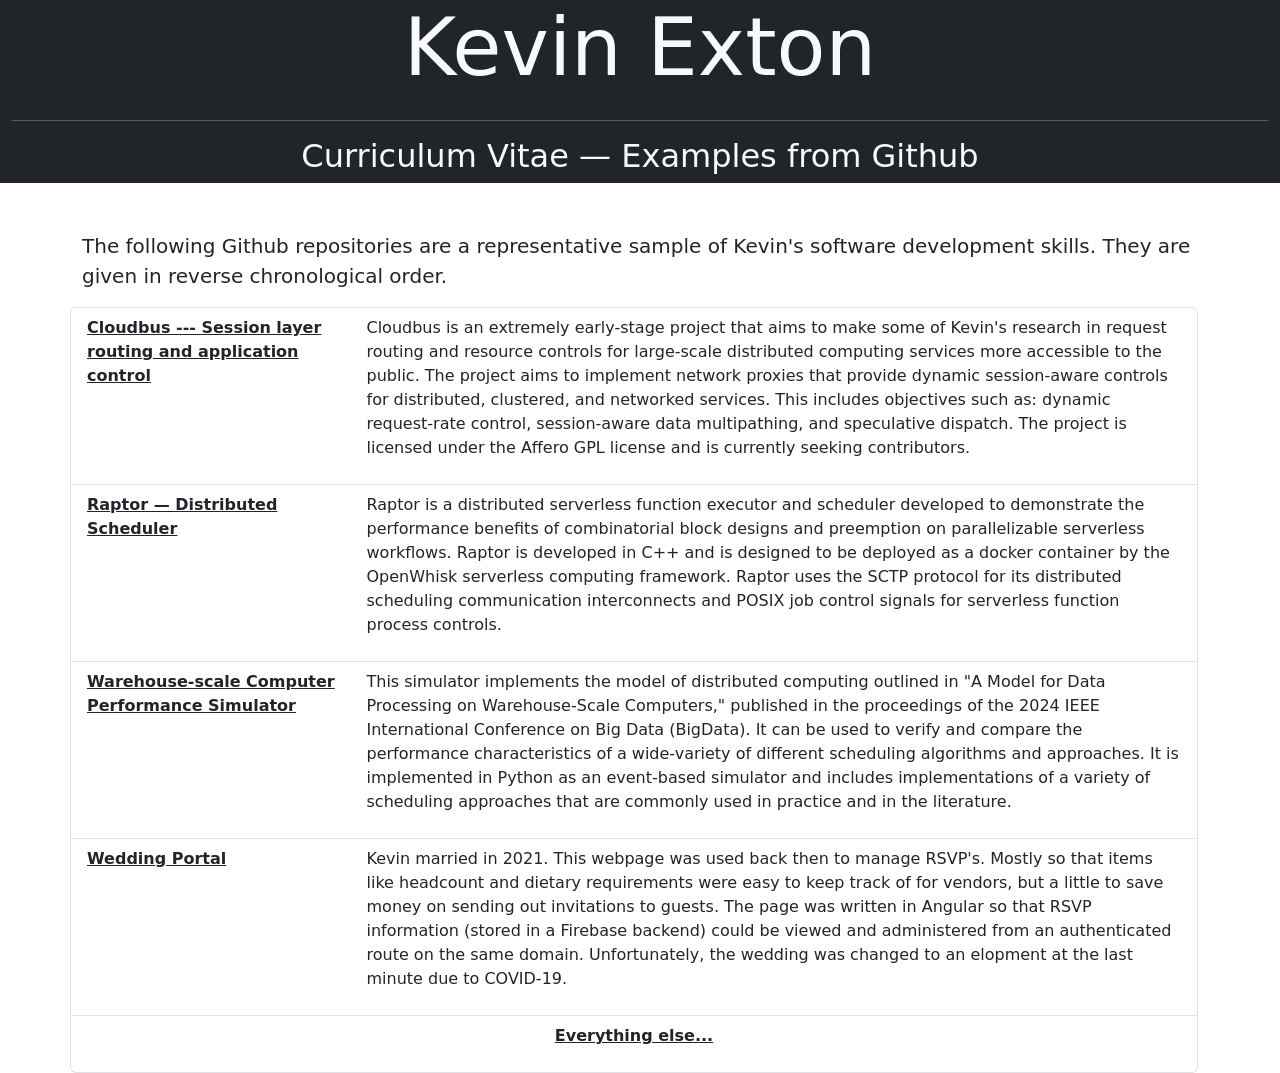
==== commit 0317c002: "Added cloudbus." ====
--- a/index.html
+++ b/index.html
@@ -23,6 +23,15 @@
 			</div>
 			<div class="row">
 				<ul class="list-group">
+					<li class="list-group-item">
+						<div class="row">
+							<p class="col-sm-3"><strong><a href="https://github.com/kcexn/cloudbus" class="text-dark">Cloudbus --- Session layer routing and application control</a></strong></p>
+							<p class="col-sm-9">
+								Cloudbus is an extremely early-stage project that aims to make some of Kevin's research in request routing and resource controls for large-scale distributed computing services more accessible to the public. The project aims 
+								to implement network proxies that provide dynamic session-aware controls for distributed, clustered, and networked services. This includes objectives such as: dynamic request-rate control, session-aware data multipathing, and speculative dispatch. The project is licensed under the Affero GPL license and is currently seeking contributors.
+							</p>
+						</div>
+					</li>
 					<li class="list-group-item">
 						<div class="row">
 							<p class="col-sm-3"><strong><a href="https://github.com/kcexn/stochastic-scheduler-controller" class="text-dark">Raptor &#8212; Distributed Scheduler</a></strong></p>
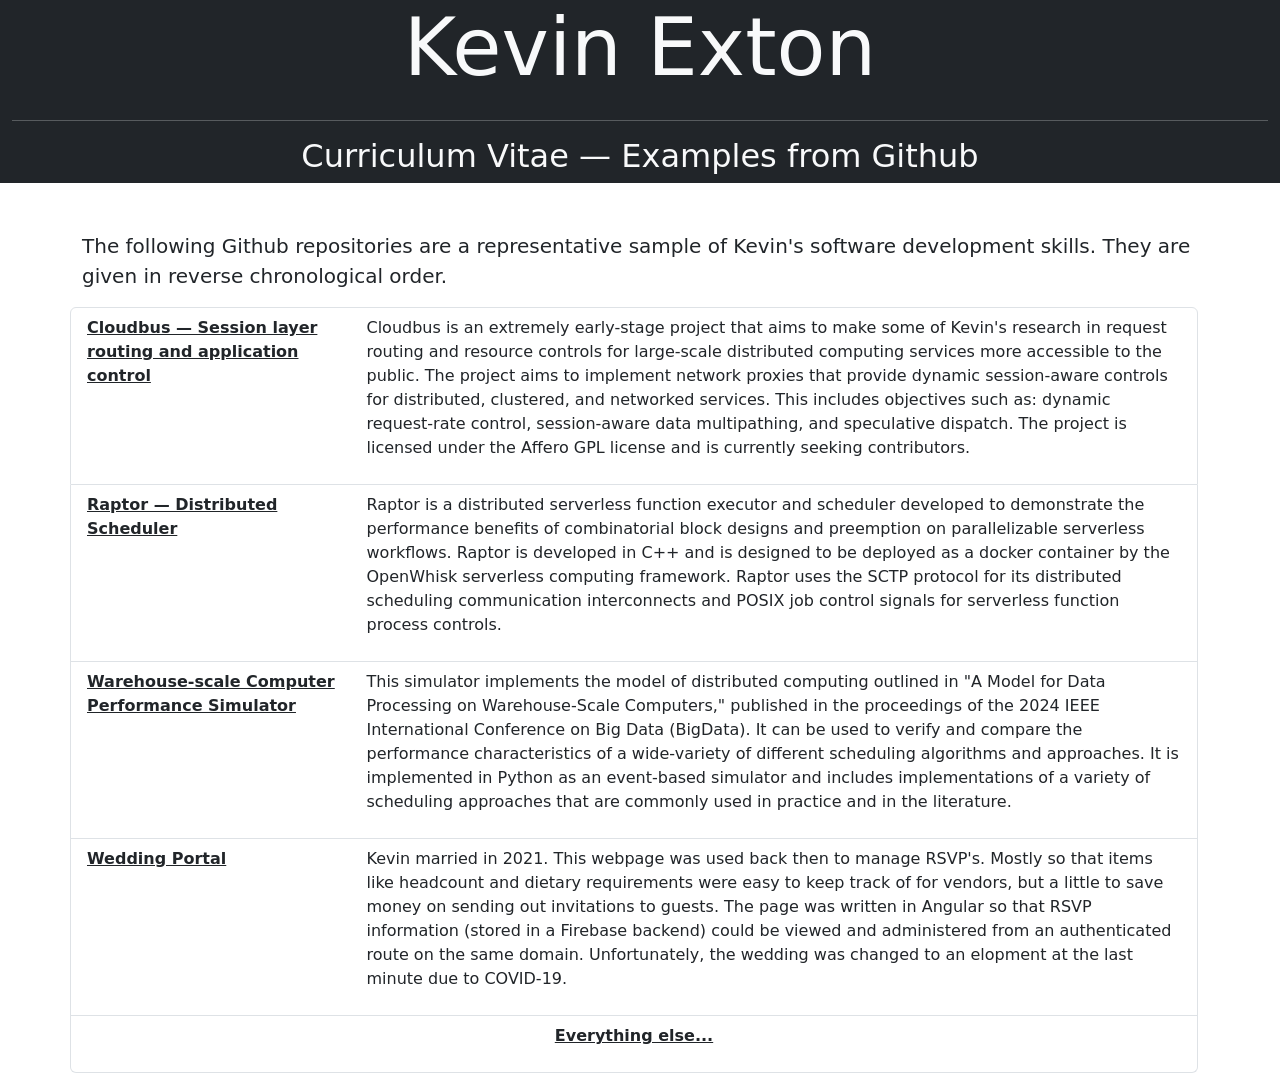
==== commit 7a3daef7: "hyphen to emdash." ====
--- a/index.html
+++ b/index.html
@@ -25,7 +25,7 @@
 				<ul class="list-group">
 					<li class="list-group-item">
 						<div class="row">
-							<p class="col-sm-3"><strong><a href="https://github.com/kcexn/cloudbus" class="text-dark">Cloudbus --- Session layer routing and application control</a></strong></p>
+							<p class="col-sm-3"><strong><a href="https://github.com/kcexn/cloudbus" class="text-dark">Cloudbus &#8212; Session layer routing and application control</a></strong></p>
 							<p class="col-sm-9">
 								Cloudbus is an extremely early-stage project that aims to make some of Kevin's research in request routing and resource controls for large-scale distributed computing services more accessible to the public. The project aims 
 								to implement network proxies that provide dynamic session-aware controls for distributed, clustered, and networked services. This includes objectives such as: dynamic request-rate control, session-aware data multipathing, and speculative dispatch. The project is licensed under the Affero GPL license and is currently seeking contributors.
